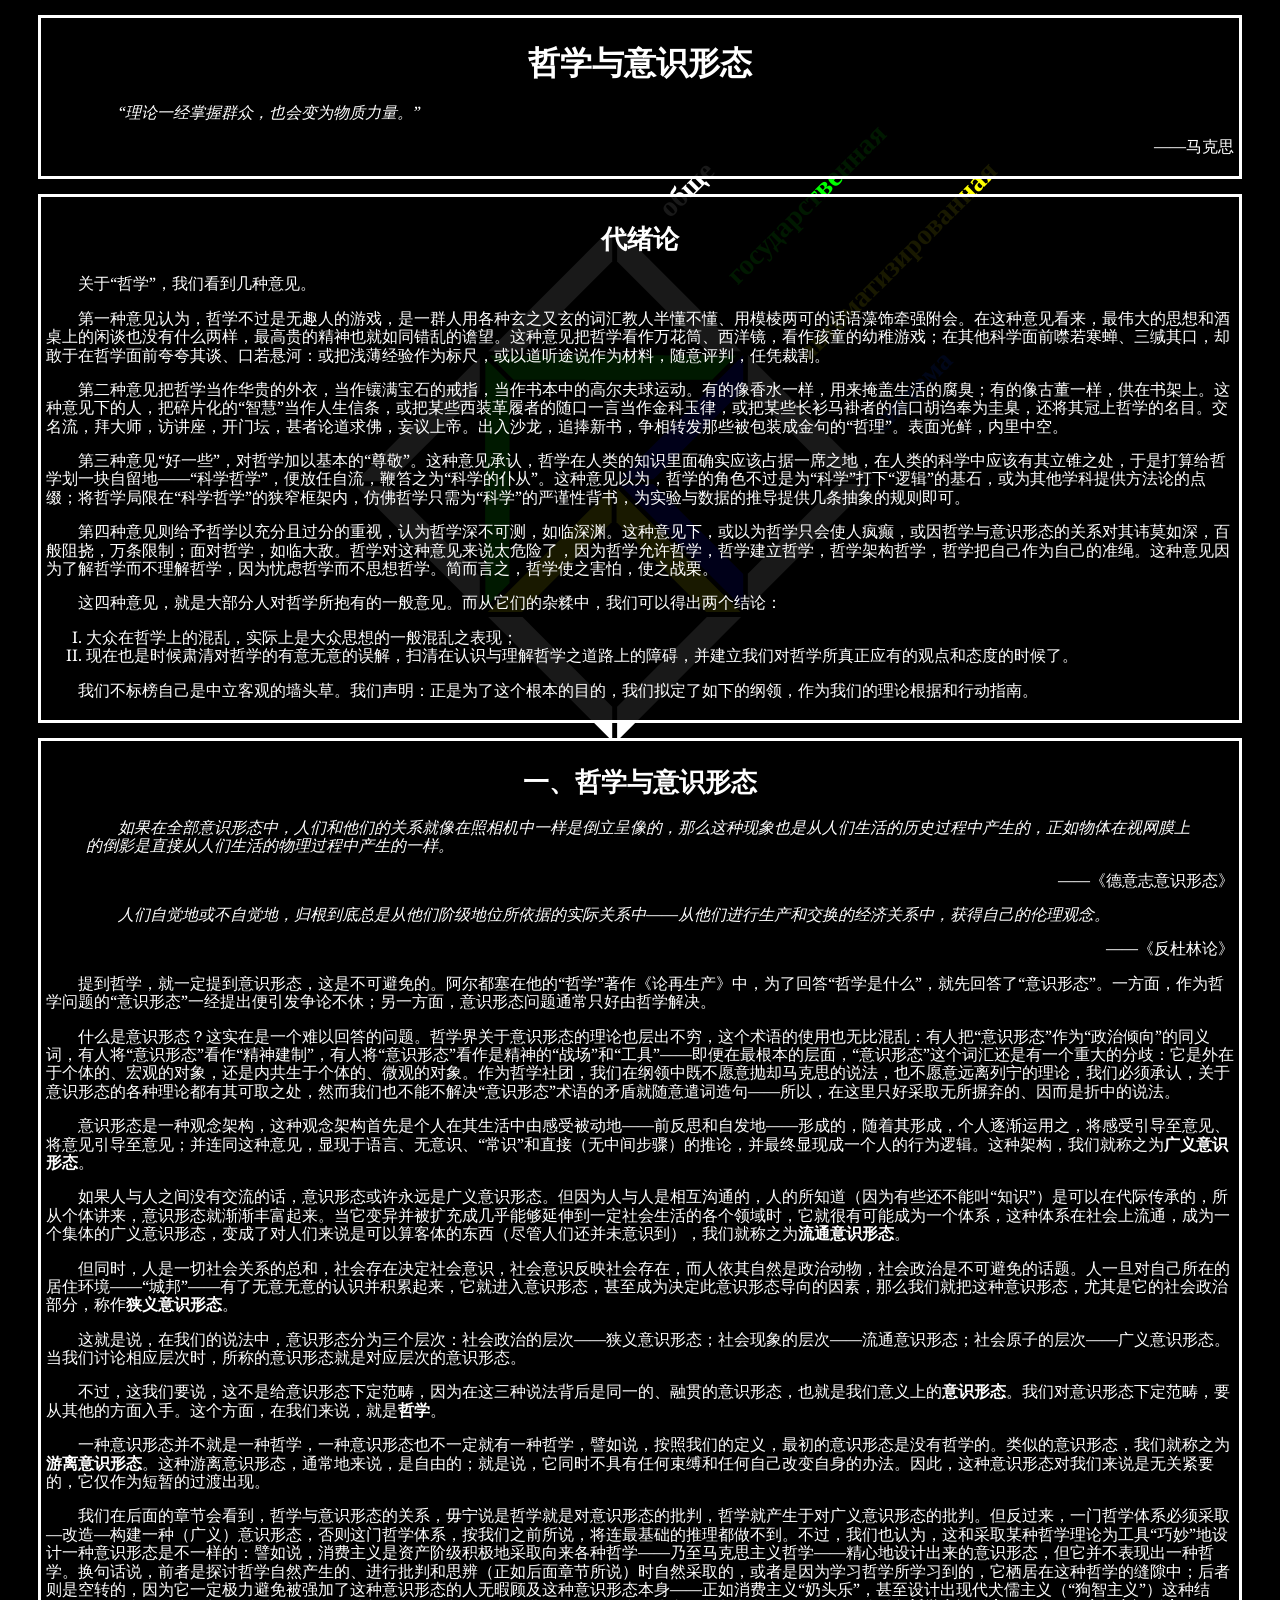
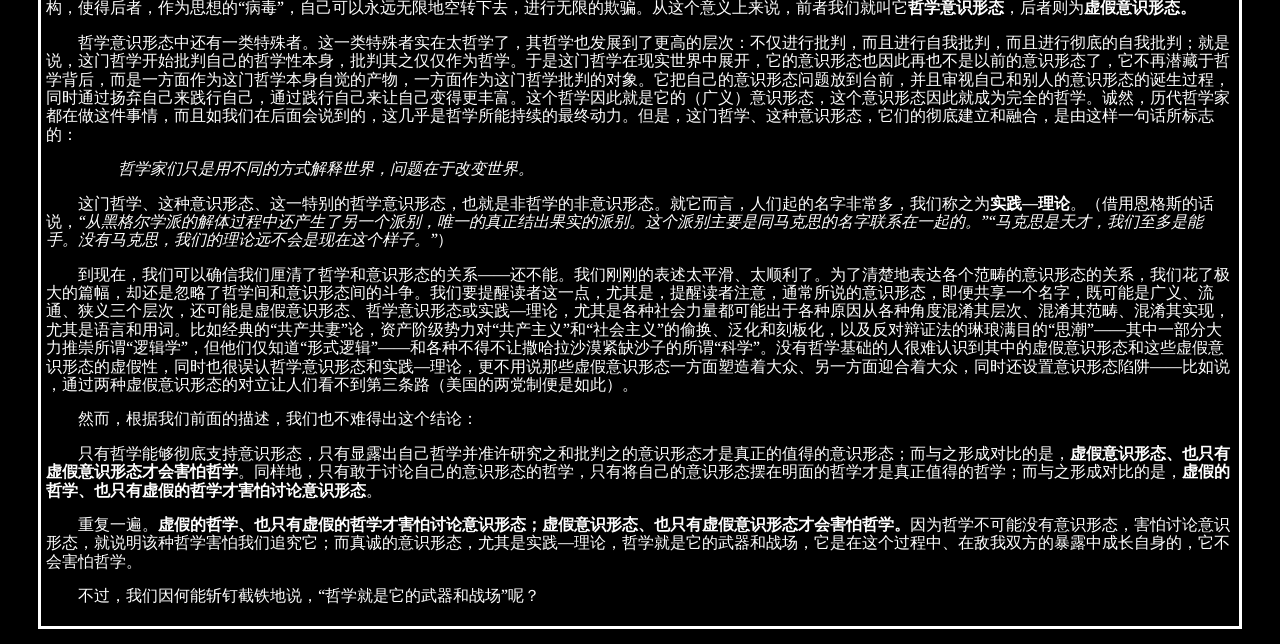
==== Articulus/哲学与意识形态.html @ 368f99d4 "Test for articles" ====
<!DOCTYPE html>
<html lang="zh-cn">

<head>
    <meta charset="UTF-8" />
    <meta name="viewport" content="width=device-width, initial-scale=1.0" />
    <title>Aurelius</title>
    <link rel="stylesheet" href="./../CSS/aurelius.css" />
</head>

<body>
    <div>
        <h1>哲学与意识形态</h1>
        <blockquote>“理论一经掌握群众，也会变为物质力量。”</blockquote>
        <p class="align_R">——马克思</p>
    </div>
    <div>
        <h2>代绪论</h2>
        <p>关于“哲学”，我们看到几种意见。</p>
        <p>第一种意见认为，哲学不过是无趣人的游戏，是一群人用各种玄之又玄的词汇教人半懂不懂、用模棱两可的话语藻饰牵强附会。在这种意见看来，最伟大的思想和酒桌上的闲谈也没有什么两样，最高贵的精神也就如同错乱的谵望。这种意见把哲学看作万花筒、西洋镜，看作孩童的幼稚游戏；在其他科学面前噤若寒蝉、三缄其口，却敢于在哲学面前夸夸其谈、口若悬河：或把浅薄经验作为标尺，或以道听途说作为材料，随意评判，任凭裁割。</p>
        <p>第二种意见把哲学当作华贵的外衣，当作镶满宝石的戒指，当作书本中的高尔夫球运动。有的像香水一样，用来掩盖生活的腐臭；有的像古董一样，供在书架上。这种意见下的人，把碎片化的“智慧”当作人生信条，或把某些西装革履者的随口一言当作金科玉律，或把某些长衫马褂者的信口胡诌奉为圭臬，还将其冠上哲学的名目。交名流，拜大师，访讲座，开门坛，甚者论道求佛，妄议上帝。出入沙龙，追捧新书，争相转发那些被包装成金句的“哲理”。表面光鲜，内里中空。</p>
        <p>第三种意见“好一些”，对哲学加以基本的“尊敬”。这种意见承认，哲学在人类的知识里面确实应该占据一席之地，在人类的科学中应该有其立锥之处，于是打算给哲学划一块自留地——“科学哲学”，便放任自流，鞭笞之为“科学的仆从”。这种意见以为，哲学的角色不过是为“科学”打下“逻辑”的基石，或为其他学科提供方法论的点缀；将哲学局限在“科学哲学”的狭窄框架内，仿佛哲学只需为“科学”的严谨性背书，为实验与数据的推导提供几条抽象的规则即可。</p>
        <p>第四种意见则给予哲学以充分且过分的重视，认为哲学深不可测，如临深渊。这种意见下，或以为哲学只会使人疯癫，或因哲学与意识形态的关系对其讳莫如深，百般阻挠，万条限制；面对哲学，如临大敌。哲学对这种意见来说太危险了，因为哲学允许哲学，哲学建立哲学，哲学架构哲学，哲学把自己作为自己的准绳。这种意见因为了解哲学而不理解哲学，因为忧虑哲学而不思想哲学。简而言之，哲学使之害怕，使之战栗。</p>
        <p>这四种意见，就是大部分人对哲学所抱有的一般意见。而从它们的杂糅中，我们可以得出两个结论：</p>
        <ol type = "I" class = "NIndt_textus">
            <li>大众在哲学上的混乱，实际上是大众思想的一般混乱之表现；</li>
            <li>现在也是时候肃清对哲学的有意无意的误解，扫清在认识与理解哲学之道路上的障碍，并建立我们对哲学所真正应有的观点和态度的时候了。</li>
        </ol>
        <p>我们不标榜自己是中立客观的墙头草。我们声明：正是为了这个根本的目的，我们拟定了如下的纲领，作为我们的理论根据和行动指南。</p>
    </div>
    <div>
        <h2>一、哲学与意识形态</h2>
        <blockquote>如果在全部意识形态中，人们和他们的关系就像在照相机中一样是倒立呈像的，那么这种现象也是从人们生活的历史过程中产生的，正如物体在视网膜上的倒影是直接从人们生活的物理过程中产生的一样。</blockquote>
        <p class="align_R">——《德意志意识形态》</p>
        <blockquote>人们自觉地或不自觉地，归根到底总是从他们阶级地位所依据的实际关系中——从他们进行生产和交换的经济关系中，获得自己的伦理观念。</blockquote>
        <p class ="align_R">——《反杜林论》</p>
        <p>提到哲学，就一定提到意识形态，这是不可避免的。阿尔都塞在他的“哲学”著作《论再生产》中，为了回答“哲学是什么”，就先回答了“意识形态”。一方面，作为哲学问题的“意识形态”一经提出便引发争论不休；另一方面，意识形态问题通常只好由哲学解决。</p>
        <p>什么是意识形态？这实在是一个难以回答的问题。哲学界关于意识形态的理论也层出不穷，这个术语的使用也无比混乱：有人把“意识形态”作为“政治倾向”的同义词，有人将“意识形态”看作“精神建制”，有人将“意识形态”看作是精神的“战场”和“工具”——即便在最根本的层面，“意识形态”这个词汇还是有一个重大的分歧：它是外在于个体的、宏观的对象，还是内共生于个体的、微观的对象。作为哲学社团，我们在纲领中既不愿意抛却马克思的说法，也不愿意远离列宁的理论，我们必须承认，关于意识形态的各种理论都有其可取之处，然而我们也不能不解决“意识形态”术语的矛盾就随意遣词造句——所以，在这里只好采取无所摒弃的、因而是折中的说法。</p>
        <p>意识形态是一种观念架构，这种观念架构首先是个人在其生活中由感受被动地——前反思和自发地——形成的，随着其形成，个人逐渐运用之，将感受引导至意见、将意见引导至意见；并连同这种意见，显现于语言、无意识、“常识”和直接（无中间步骤）的推论，并最终显现成一个人的行为逻辑。这种架构，我们就称之为<b>广义意识形态</b>。</p>
        <p>如果人与人之间没有交流的话，意识形态或许永远是广义意识形态。但因为人与人是相互沟通的，人的所知道（因为有些还不能叫“知识”）是可以在代际传承的，所从个体讲来，意识形态就渐渐丰富起来。当它变异并被扩充成几乎能够延伸到一定社会生活的各个领域时，它就很有可能成为一个体系，这种体系在社会上流通，成为一个集体的广义意识形态，变成了对人们来说是可以算客体的东西（尽管人们还并未意识到），我们就称之为<b>流通意识形态</b>。</p>
        <p>但同时，人是一切社会关系的总和，社会存在决定社会意识，社会意识反映社会存在，而人依其自然是政治动物，社会政治是不可避免的话题。人一旦对自己所在的居住环境——“城邦”——有了无意无意的认识并积累起来，它就进入意识形态，甚至成为决定此意识形态导向的因素，那么我们就把这种意识形态，尤其是它的社会政治部分，称作<b>狭义意识形态</b>。</p>
        <p>这就是说，在我们的说法中，意识形态分为三个层次：社会政治的层次——狭义意识形态；社会现象的层次——流通意识形态；社会原子的层次——广义意识形态。当我们讨论相应层次时，所称的意识形态就是对应层次的意识形态。</p>
        <p>不过，这我们要说，这不是给意识形态下定范畴，因为在这三种说法背后是同一的、融贯的意识形态，也就是我们意义上的<b>意识形态</b>。我们对意识形态下定范畴，要从其他的方面入手。这个方面，在我们来说，就是<b>哲学</b>。</p>
        <p>一种意识形态并不就是一种哲学，一种意识形态也不一定就有一种哲学，譬如说，按照我们的定义，最初的意识形态是没有哲学的。类似的意识形态，我们就称之为<b>游离意识形态</b>。这种游离意识形态，通常地来说，是自由的；就是说，它同时不具有任何束缚和任何自己改变自身的办法。因此，这种意识形态对我们来说是无关紧要的，它仅作为短暂的过渡出现。</p>
        <p>我们在后面的章节会看到，哲学与意识形态的关系，毋宁说是哲学就是对意识形态的批判，哲学就产生于对广义意识形态的批判。但反过来，一门哲学体系必须采取—改造—构建一种（广义）意识形态，否则这门哲学体系，按我们之前所说，将连最基础的推理都做不到。不过，我们也认为，这和采取某种哲学理论为工具“巧妙”地设计一种意识形态是不一样的：譬如说，消费主义是资产阶级积极地采取向来各种哲学——乃至马克思主义哲学——精心地设计出来的意识形态，但它并不表现出一种哲学。换句话说，前者是探讨哲学自然产生的、进行批判和思辨（正如后面章节所说）时自然采取的，或者是因为学习哲学所学习到的，它栖居在这种哲学的缝隙中；后者则是空转的，因为它一定极力避免被强加了这种意识形态的人无暇顾及这种意识形态本身——正如消费主义“奶头乐”，甚至设计出现代犬儒主义（“狗智主义”）这种结构，使得后者，作为思想的“病毒”，自己可以永远无限地空转下去，进行无限的欺骗。从这个意义上来说，前者我们就叫它<b>哲学意识形态</b>，后者则为<b>虚假意识形态。</b></p>
        <p>哲学意识形态中还有一类特殊者。这一类特殊者实在太哲学了，其哲学也发展到了更高的层次：不仅进行批判，而且进行自我批判，而且进行彻底的自我批判；就是说，这门哲学开始批判自己的哲学性本身，批判其之仅仅作为哲学。于是这门哲学在现实世界中展开，它的意识形态也因此再也不是以前的意识形态了，它不再潜藏于哲学背后，而是一方面作为这门哲学本身自觉的产物，一方面作为这门哲学批判的对象。它把自己的意识形态问题放到台前，并且审视自己和别人的意识形态的诞生过程，同时通过扬弃自己来践行自己，通过践行自己来让自己变得更丰富。这个哲学因此就是它的（广义）意识形态，这个意识形态因此就成为完全的哲学。诚然，历代哲学家都在做这件事情，而且如我们在后面会说到的，这几乎是哲学所能持续的最终动力。但是，这门哲学、这种意识形态，它们的彻底建立和融合，是由这样一句话所标志的：</p>
        <blockquote>哲学家们只是用不同的方式解释世界，问题在于改变世界。</blockquote>
        <p>这门哲学、这种意识形态、这一特别的哲学意识形态，也就是非哲学的非意识形态。就它而言，人们起的名字非常多，我们称之为<b>实践—理论</b>。（借用恩格斯的话说，<q>从黑格尔学派的解体过程中还产生了另一个派别，唯一的真正结出果实的派别。这个派别主要是同马克思的名字联系在一起的。</q><q>马克思是天才，我们至多是能手。没有马克思，我们的理论远不会是现在这个样子。</q>）</p>
        <p>到现在，我们可以确信我们厘清了哲学和意识形态的关系——还不能。我们刚刚的表述太平滑、太顺利了。为了清楚地表达各个范畴的意识形态的关系，我们花了极大的篇幅，却还是忽略了哲学间和意识形态间的斗争。我们要提醒读者这一点，尤其是，提醒读者注意，通常所说的意识形态，即便共享一个名字，既可能是广义、流通、狭义三个层次，还可能是虚假意识形态、哲学意识形态或实践—理论，尤其是各种社会力量都可能出于各种原因从各种角度混淆其层次、混淆其范畴、混淆其实现，尤其是语言和用词。比如经典的“共产共妻”论，资产阶级势力对“共产主义”和“社会主义”的偷换、泛化和刻板化，以及反对辩证法的琳琅满目的“思潮”——其中一部分大力推崇所谓“逻辑学”，但他们仅知道“形式逻辑”——和各种不得不让撒哈拉沙漠紧缺沙子的所谓“科学”。没有哲学基础的人很难认识到其中的虚假意识形态和这些虚假意识形态的虚假性，同时也很误认哲学意识形态和实践—理论，更不用说那些虚假意识形态一方面塑造着大众、另一方面迎合着大众，同时还设置意识形态陷阱——比如说 ，通过两种虚假意识形态的对立让人们看不到第三条路（美国的两党制便是如此）。</p>
        <p>然而，根据我们前面的描述，我们也不难得出这个结论：</p>
        <p>只有哲学能够彻底支持意识形态，只有显露出自己哲学并准许研究之和批判之的意识形态才是真正的值得的意识形态；而与之形成对比的是，<b>虚假意识形态、也只有虚假意识形态才会害怕哲学</b>。同样地，只有敢于讨论自己的意识形态的哲学，只有将自己的意识形态摆在明面的哲学才是真正值得的哲学；而与之形成对比的是，<b>虚假的哲学、也只有虚假的哲学才害怕讨论意识形态</b>。</p>
        <p>重复一遍。<b>虚假的哲学、也只有虚假的哲学才害怕讨论意识形态；虚假意识形态、也只有虚假意识形态才会害怕哲学。</b>因为哲学不可能没有意识形态，害怕讨论意识形态，就说明该种哲学害怕我们追究它；而真诚的意识形态，尤其是实践—理论，哲学就是它的武器和战场，它是在这个过程中、在敌我双方的暴露中成长自身的，它不会害怕哲学。</p>
        <p>不过，我们因何能斩钉截铁地说，“哲学就是它的武器和战场”呢？</p>
    </div>
</body>

</html>
---- CSS/aurelius.css ----
@font-face {
    font-family: "Simp_C";
    src: url("./../font/NotoSerifSC.ttf") format("truetype-variations");
    font-style: normal;
}

@font-face {
    font-family: "Simp_C";
    src: url("./../font/ZhuqueFangsong-Regular.ttf");
    font-style: italic;
}

@font-face {
    font-family: "Noto Serif";
    src: url("./../font/NotoSerif.ttf") format("truetype-variations");
    font-style: normal;
}
@font-face {
    font-family: "Noto Serif";
    src: url("./../font/NotoSerif-Italic.ttf") format("truetype-variations");
    font-style: italic;
}
body
{
    background: url("./../image/OGAS.svg") black no-repeat center fixed;
    background-size: contain;
    color:white;
}
/*对齐*/
.align_C {
    text-align: center;
    text-indent: 0em;
}

.align_L {
    text-align: left;
    text-indent: 0em;
}

.align_R {
    text-align: right;
    text-indent: 0em;
}

/*标题*/
h1 {
    text-align: center;
    /*居中*/
    line-height: 1.15;
    /*行高*/
    font-family: "Noto Serif", "Simp_C", serif;
    font-style: normal;
    /*字体族*/
    font-size: 2em;
    font-weight: bold;
    /*粗体*/
}

h2 {
    text-align: center;
    /*居中*/
    line-height: 1.15;
    /*行高*/
    font-family: "Noto Serif", "Simp_C", serif;
    font-style: normal;
    /*字体族*/
    font-size: 1.6em;
    font-weight: bold;
    /*粗体*/
}

h3 {
    text-align: center;
    /*居中*/
    line-height: 1.15;
    /*行高*/
    font-family: "Noto Serif", "Simp_C", serif;
    font-style: normal; 
    /*字体族*/
    font-size: 1.5em;
    font-weight: bold;
    /*粗体*/
}

h4 {
    text-align: center;
    /*居中*/
    line-height: 1.15;
    /*行高*/
    font-family: "Noto Serif", "Simp_C", serif;
    font-style: normal; 
    /*字体族*/
    font-size: 1.25em;
    font-weight: bold;
    /*粗体*/
}

h5 {
    text-align: center;
    /*居中*/
    line-height: 1.15;
    /*行高*/
    font-family: "Noto Serif", "Simp_C", serif;
    font-style: normal;
    /*字体族*/
    font-size: 1.2em;
    font-weight: bold;
    /*粗体*/
}

h6 {
    text-align: center;
    /*居中*/
    line-height: 1.15;
    /*行高*/
    font-family: "Noto Serif", "Simp_C", serif;
    font-style: normal;
    /*字体族*/
    font-size: 1em;
    font-weight: bold;
    /*粗体*/
}

.inlineTitle

/*行内标题*/
    {
    text-align: center;
    line-height: 1.15;
    /*行高*/
    font-family: "Noto Serif", "Simp_C", serif;
    font-style: normal;
    /*字体族*/
    font-size: 1.5em;
    font-weight: bold;
    /*粗体*/
}

p {
    text-align: left;
    text-indent: 2em;
    line-height: 1.15;
    font-family: "Noto Serif", "Simp_C", serif;
    font-style: normal;
    font-size: 1em;
}

.hang {
    text-align: left;
    text-indent: -2em;
    line-height: 1.15;
    font-family: "Noto Serif", "Simp_C", serif;
    font-style: normal;
    font-size: 1em;
}

.textus {
    text-align: left;
    text-indent: 2em;
    line-height: 1.15;
    font-family: "Noto Serif", "Simp_C", serif;
    font-style: normal;
    font-size: 1em;
}

.NIndt_textus {
    text-align: left;
    text-indent: 0;
    line-height: 1.15;
    font-family: "Noto Serif", "Simp_C", serif;
    font-style: normal;
    font-size: 1em;
}

blockquote {
    font-family: "Noto Serif", "Simp_C", italic;
    font-style: italic;
    text-indent: 2em;
    line-height: 1.15;
    font-size: 1em;
}

q {
    font-family: "Noto Serif", "Simp_C", italic;
    font-style: italic;
    line-height: 1.15;
    font-size: 1em;
}

.quote {
    font-family: "Noto Serif", "Simp_C", italic;
    font-style: italic;
    line-height: 1.15;
    font-size: 1em;
}

.blockquote {
    font-family: "Noto Serif", "Simp_C", italic;
    font-style: italic;
    text-indent: 2em;
    line-height: 1.15;
    font-size: 1em;
}

div
{
    background-color: rgba(0, 0, 0, 0.9);
    margin: 15px 30px 15px 30px;
    padding: 5px 5px 5px 5px;
    border: 3px solid white;
}

.block
{
    background-color: rgba(0, 0, 0, 0.9);
    margin: 15px 30px 15px 30px;
    padding: 5px 5px 5px 5px;
    border: 3px solid white;
}
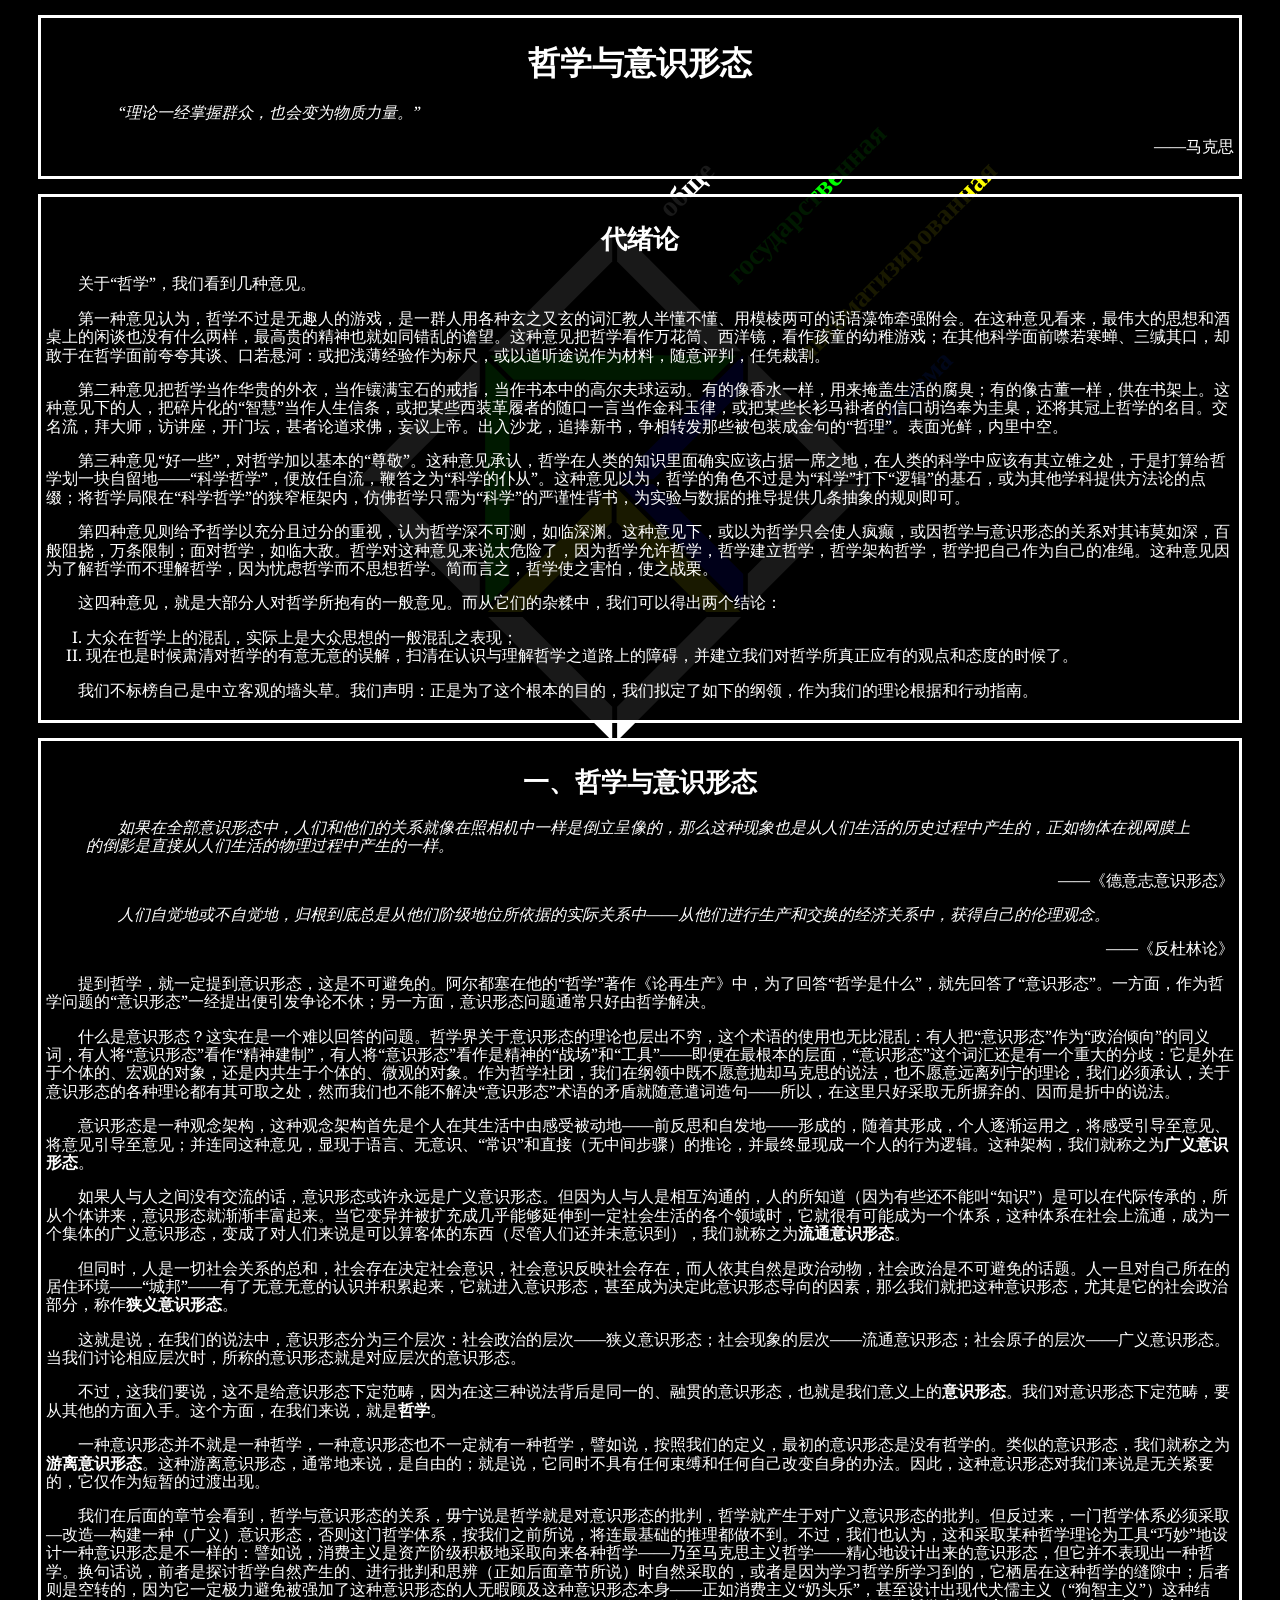
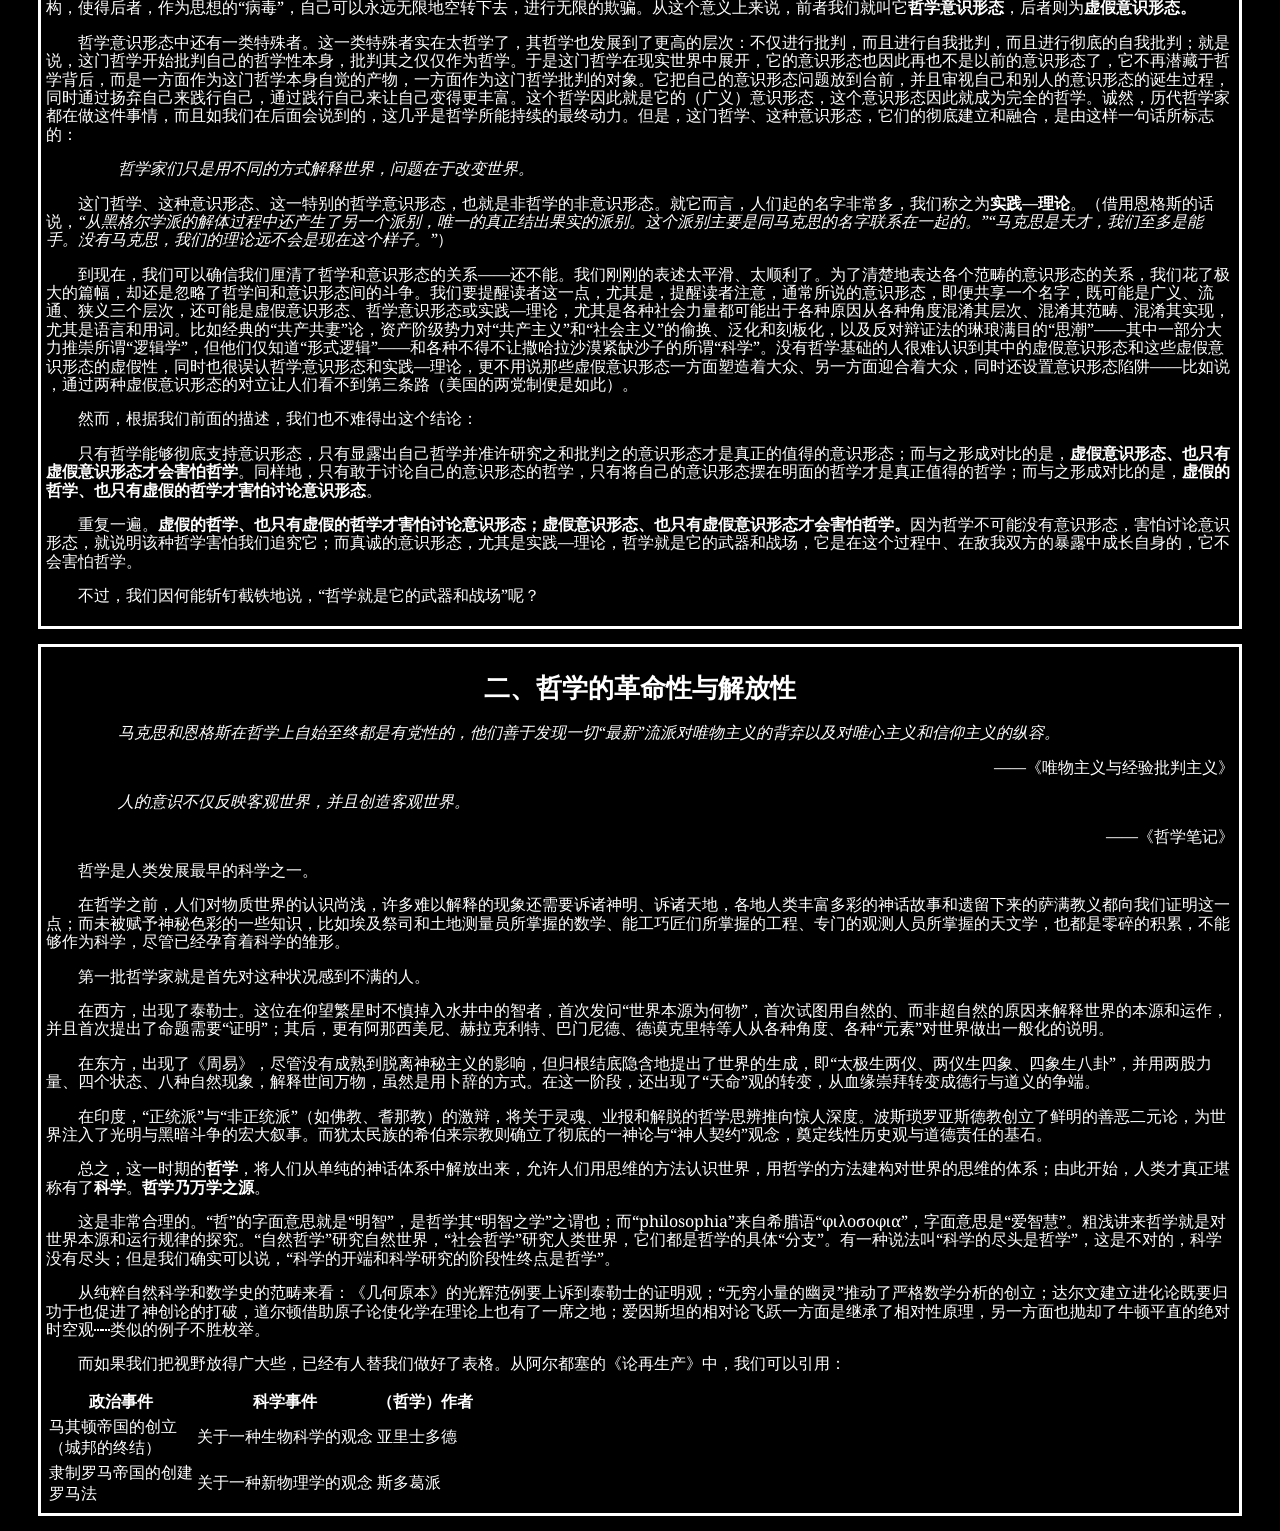
==== commit ef2eccaf: "articulus" ====
--- a/Articulus/哲学与意识形态.html
+++ b/Articulus/哲学与意识形态.html
@@ -52,6 +52,34 @@
         <p>重复一遍。<b>虚假的哲学、也只有虚假的哲学才害怕讨论意识形态；虚假意识形态、也只有虚假意识形态才会害怕哲学。</b>因为哲学不可能没有意识形态，害怕讨论意识形态，就说明该种哲学害怕我们追究它；而真诚的意识形态，尤其是实践—理论，哲学就是它的武器和战场，它是在这个过程中、在敌我双方的暴露中成长自身的，它不会害怕哲学。</p>
         <p>不过，我们因何能斩钉截铁地说，“哲学就是它的武器和战场”呢？</p>
     </div>
+    <div>
+        <h2>二、哲学的革命性与解放性</h2>
+        <blockquote>马克思和恩格斯在哲学上自始至终都是有党性的，他们善于发现一切“最新”流派对唯物主义的背弃以及对唯心主义和信仰主义的纵容。</blockquote>
+        <p class="align_R">——《唯物主义与经验批判主义》</p>
+        <blockquote>人的意识不仅反映客观世界，并且创造客观世界。</blockquote>
+        <p class="align_R">——《哲学笔记》</p>
+        <p>哲学是人类发展最早的科学之一。</p>
+        <p>在哲学之前，人们对物质世界的认识尚浅，许多难以解释的现象还需要诉诸神明、诉诸天地，各地人类丰富多彩的神话故事和遗留下来的萨满教义都向我们证明这一点；而未被赋予神秘色彩的一些知识，比如埃及祭司和土地测量员所掌握的数学、能工巧匠们所掌握的工程、专门的观测人员所掌握的天文学，也都是零碎的积累，不能够作为科学，尽管已经孕育着科学的雏形。</p>
+        <p>第一批哲学家就是首先对这种状况感到不满的人。</p>
+        <p>在西方，出现了泰勒士。这位在仰望繁星时不慎掉入水井中的智者，首次发问“世界本源为何物”，首次试图用自然的、而非超自然的原因来解释世界的本源和运作，并且首次提出了命题需要“证明”；其后，更有阿那西美尼、赫拉克利特、巴门尼德、德谟克里特等人从各种角度、各种“元素”对世界做出一般化的说明。</p>
+        <p>在东方，出现了《周易》，尽管没有成熟到脱离神秘主义的影响，但归根结底隐含地提出了世界的生成，即“太极生两仪、两仪生四象、四象生八卦”，并用两股力量、四个状态、八种自然现象，解释世间万物，虽然是用卜辞的方式。在这一阶段，还出现了“天命”观的转变，从血缘崇拜转变成德行与道义的争端。</p>
+        <p>在印度，“正统派”与“非正统派”（如佛教、耆那教）的激辩，将关于灵魂、业报和解脱的哲学思辨推向惊人深度。波斯琐罗亚斯德教创立了鲜明的善恶二元论，为世界注入了光明与黑暗斗争的宏大叙事。而犹太民族的希伯来宗教则确立了彻底的一神论与“神人契约”观念，奠定线性历史观与道德责任的基石。</p>
+        <p>总之，这一时期的<b>哲学</b>，将人们从单纯的神话体系中解放出来，允许人们用思维的方法认识世界，用哲学的方法建构对世界的思维的体系；由此开始，人类才真正堪称有了<b>科学</b>。<b>哲学乃万学之源</b>。</p>
+        <p>这是非常合理的。“哲”的字面意思就是“明智”，是哲学其“明智之学”之谓也；而“philosophia”来自希腊语“φιλοσοφια”，字面意思是“爱智慧”。粗浅讲来哲学就是对世界本源和运行规律的探究。“自然哲学”研究自然世界，“社会哲学”研究人类世界，它们都是哲学的具体“分支”。有一种说法叫“科学的尽头是哲学”，这是不对的，科学没有尽头；但是我们确实可以说，“科学的开端和科学研究的阶段性终点是哲学”。</p>
+        <p>从纯粹自然科学和数学史的范畴来看：《几何原本》的光辉范例要上诉到泰勒士的证明观；“无穷小量的幽灵”推动了严格数学分析的创立；达尔文建立进化论既要归功于也促进了神创论的打破，道尔顿借助原子论使化学在理论上也有了一席之地；爱因斯坦的相对论飞跃一方面是继承了相对性原理，另一方面也抛却了牛顿平直的绝对时空观⋯⋯类似的例子不胜枚举。</p>
+        <p>而如果我们把视野放得广大些，已经有人替我们做好了表格。从阿尔都塞的《论再生产》中，我们可以引用：</p>
+        <table>
+            <tr>
+                <th>政治事件</th><th>科学事件</th><th>（哲学）作者</th>
+            </tr>
+            <tr>
+                <td>马其顿帝国的创立<br/>（城邦的终结）</td><td>关于一种生物科学的观念</td><td>亚里士多德</td>
+            </tr>
+            <tr>
+                <td>隶制罗马帝国的创建<br/>罗马法</td><td>关于一种新物理学的观念</td><td>斯多葛派</td>
+            </tr>
+        </table>
+    </div>
 </body>
 
 </html>
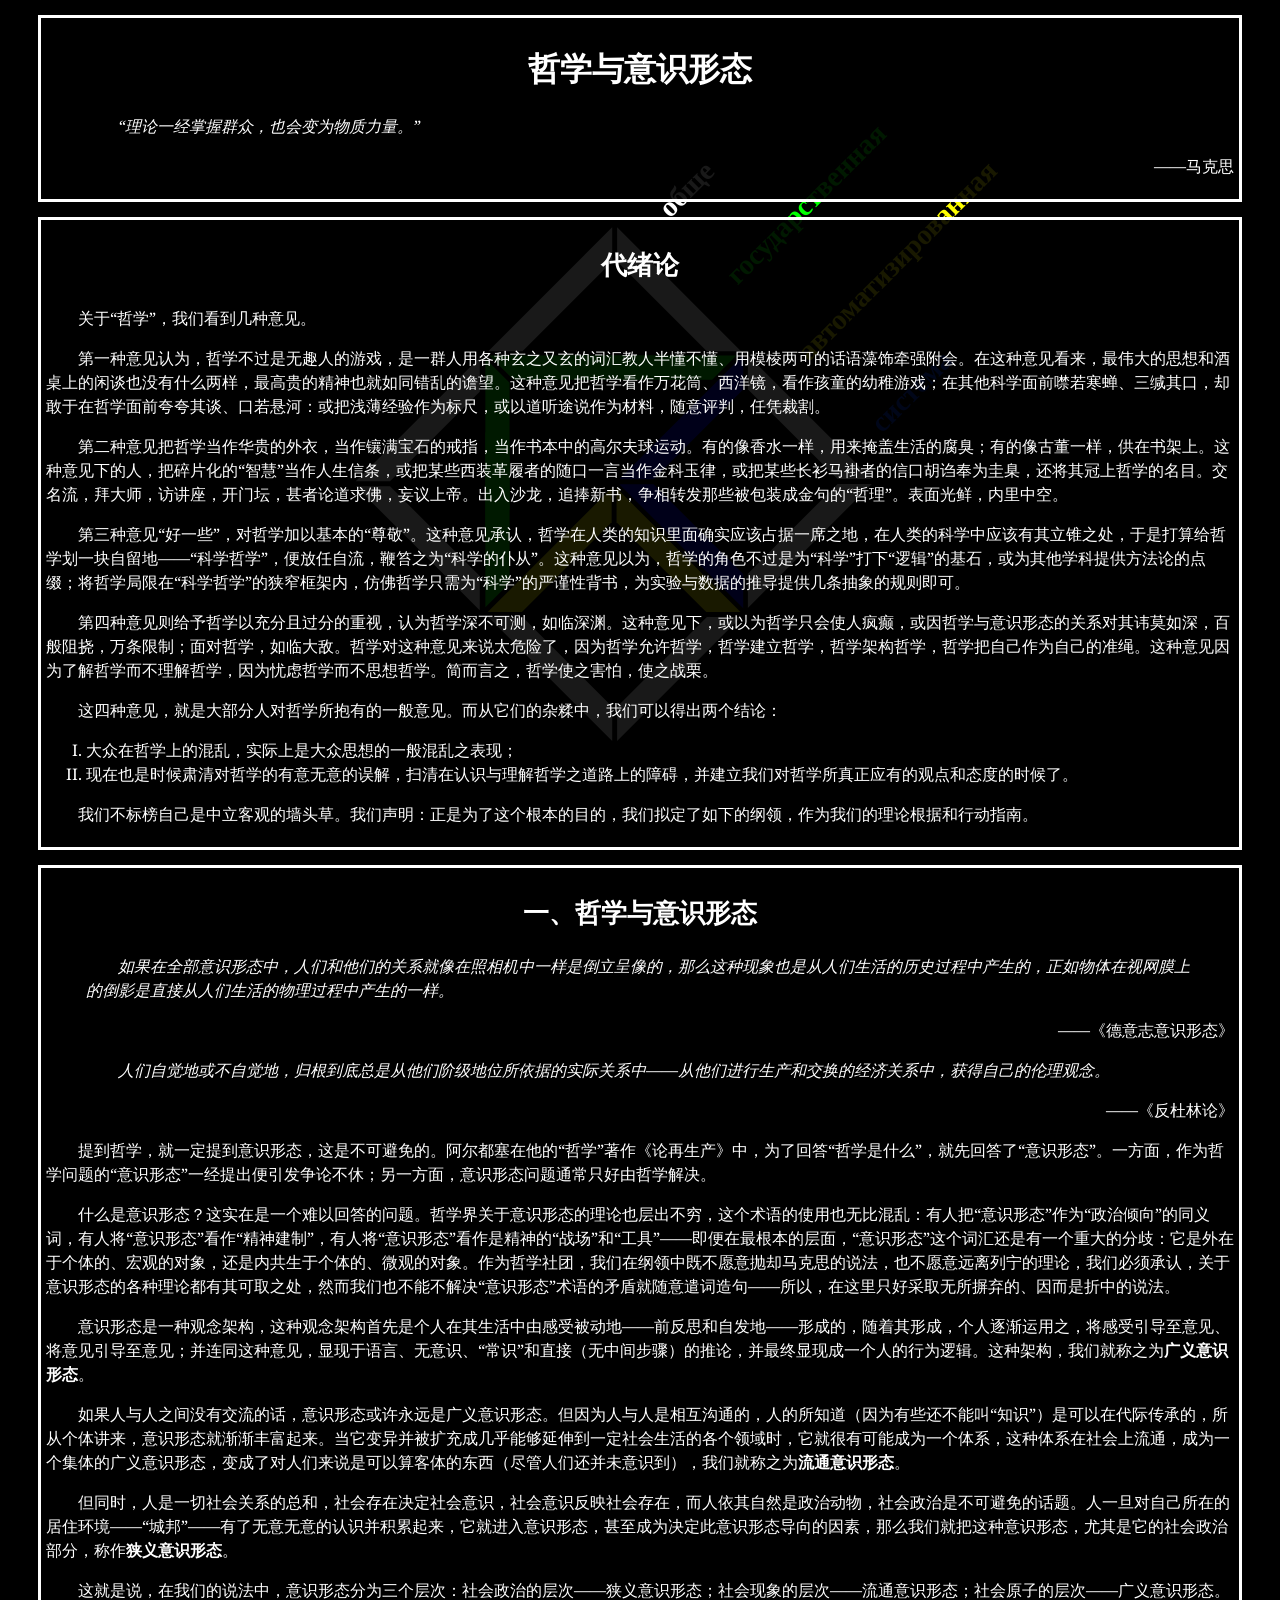
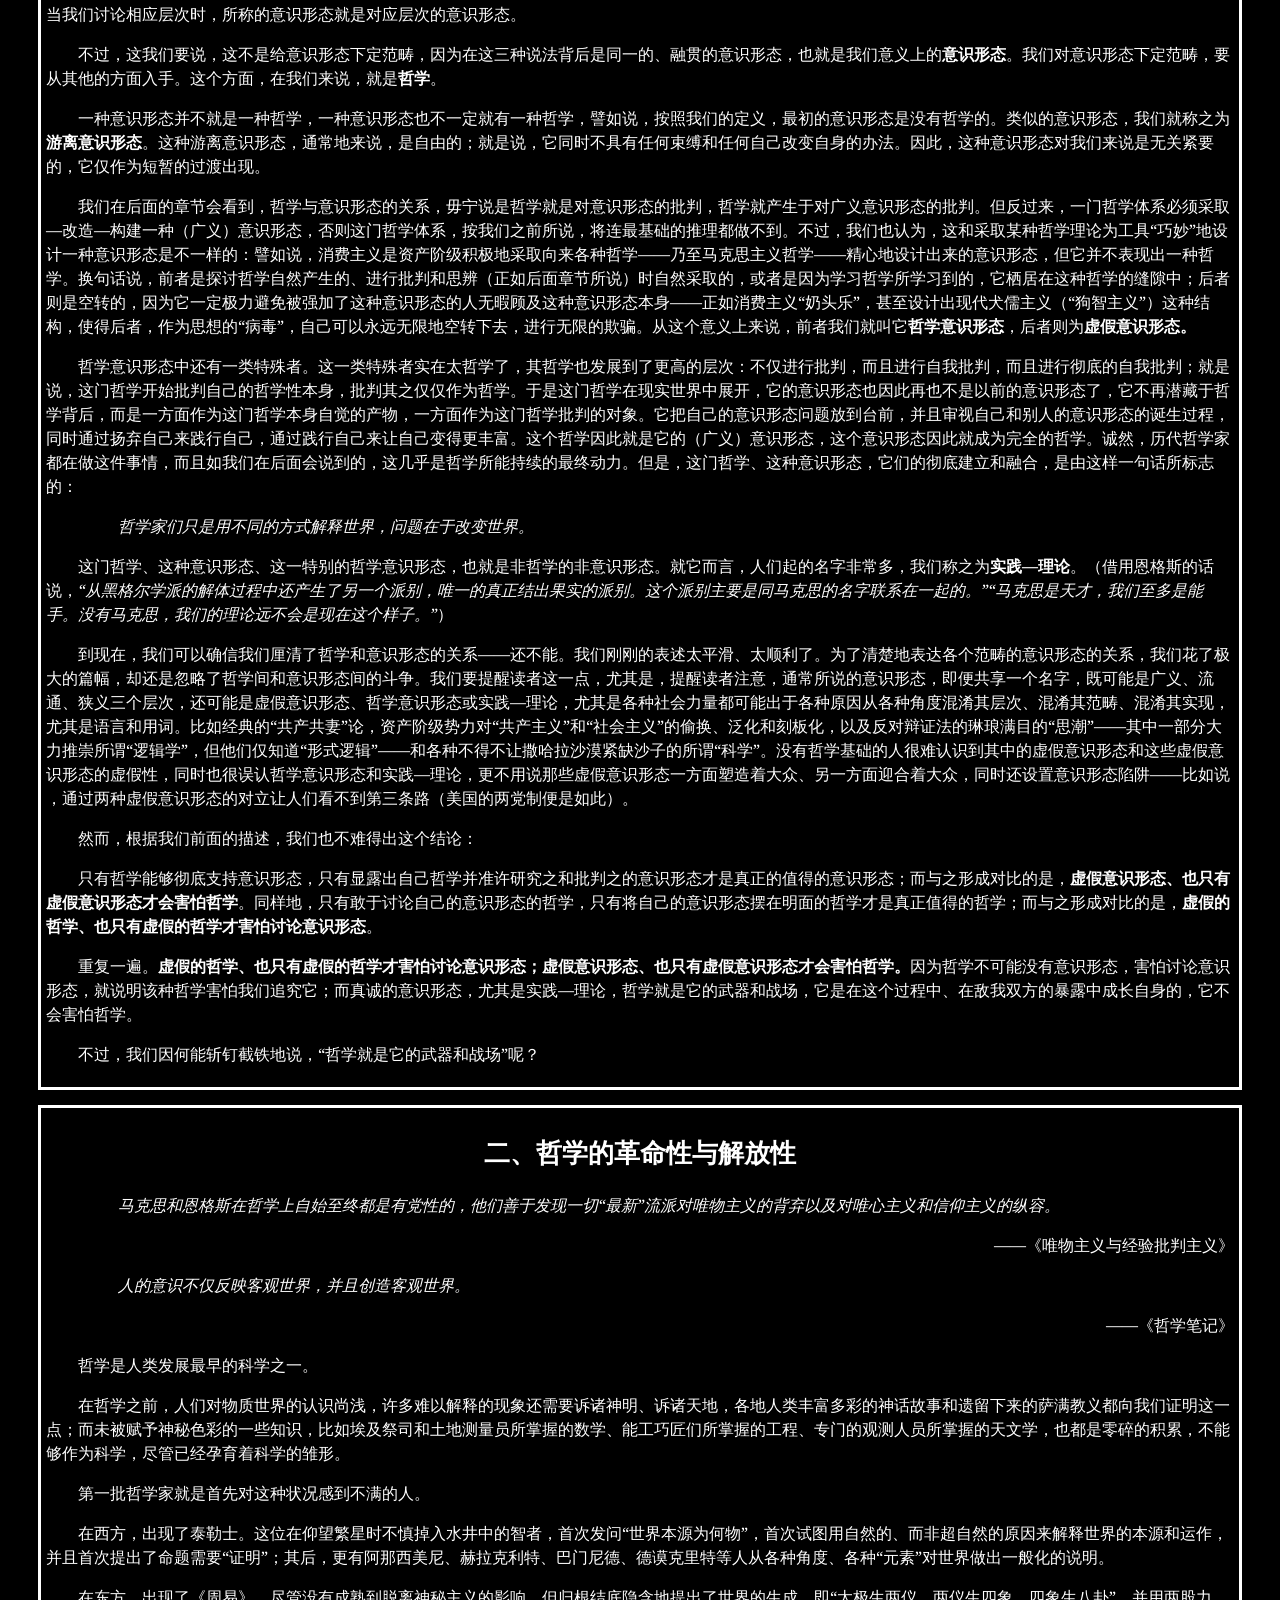
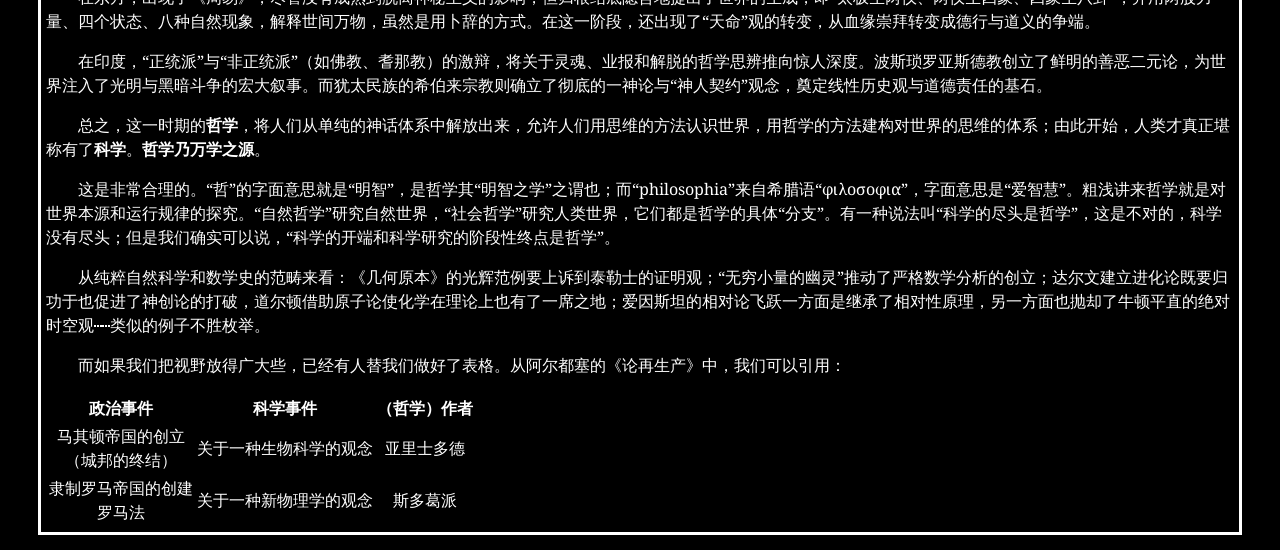
==== commit 50f8bb4a: "General update. The style of table defined." ====
--- a/Articulus/哲学与意识形态.html
+++ b/Articulus/哲学与意识形态.html
@@ -68,7 +68,7 @@
         <p>这是非常合理的。“哲”的字面意思就是“明智”，是哲学其“明智之学”之谓也；而“philosophia”来自希腊语“φιλοσοφια”，字面意思是“爱智慧”。粗浅讲来哲学就是对世界本源和运行规律的探究。“自然哲学”研究自然世界，“社会哲学”研究人类世界，它们都是哲学的具体“分支”。有一种说法叫“科学的尽头是哲学”，这是不对的，科学没有尽头；但是我们确实可以说，“科学的开端和科学研究的阶段性终点是哲学”。</p>
         <p>从纯粹自然科学和数学史的范畴来看：《几何原本》的光辉范例要上诉到泰勒士的证明观；“无穷小量的幽灵”推动了严格数学分析的创立；达尔文建立进化论既要归功于也促进了神创论的打破，道尔顿借助原子论使化学在理论上也有了一席之地；爱因斯坦的相对论飞跃一方面是继承了相对性原理，另一方面也抛却了牛顿平直的绝对时空观⋯⋯类似的例子不胜枚举。</p>
         <p>而如果我们把视野放得广大些，已经有人替我们做好了表格。从阿尔都塞的《论再生产》中，我们可以引用：</p>
-        <table>
+        <table class = "center">
             <tr>
                 <th>政治事件</th><th>科学事件</th><th>（哲学）作者</th>
             </tr>
--- a/CSS/aurelius.css
+++ b/CSS/aurelius.css
@@ -46,7 +46,7 @@
 h1 {
     text-align: center;
     /*居中*/
-    line-height: 1.15;
+    line-height: 1.5;
     /*行高*/
     font-family: "Noto Serif", "Simp_C", serif;
     font-style: normal;
@@ -59,7 +59,7 @@
 h2 {
     text-align: center;
     /*居中*/
-    line-height: 1.15;
+    line-height: 1.5;
     /*行高*/
     font-family: "Noto Serif", "Simp_C", serif;
     font-style: normal;
@@ -72,7 +72,7 @@
 h3 {
     text-align: center;
     /*居中*/
-    line-height: 1.15;
+    line-height: 1.5;
     /*行高*/
     font-family: "Noto Serif", "Simp_C", serif;
     font-style: normal; 
@@ -85,7 +85,7 @@
 h4 {
     text-align: center;
     /*居中*/
-    line-height: 1.15;
+    line-height: 1.5;
     /*行高*/
     font-family: "Noto Serif", "Simp_C", serif;
     font-style: normal; 
@@ -98,7 +98,7 @@
 h5 {
     text-align: center;
     /*居中*/
-    line-height: 1.15;
+    line-height: 1.5;
     /*行高*/
     font-family: "Noto Serif", "Simp_C", serif;
     font-style: normal;
@@ -111,7 +111,7 @@
 h6 {
     text-align: center;
     /*居中*/
-    line-height: 1.15;
+    line-height: 1.5;
     /*行高*/
     font-family: "Noto Serif", "Simp_C", serif;
     font-style: normal;
@@ -126,7 +126,7 @@
 /*行内标题*/
     {
     text-align: center;
-    line-height: 1.15;
+    line-height: 1.5;
     /*行高*/
     font-family: "Noto Serif", "Simp_C", serif;
     font-style: normal;
@@ -139,7 +139,7 @@
 p {
     text-align: left;
     text-indent: 2em;
-    line-height: 1.15;
+    line-height: 1.5;
     font-family: "Noto Serif", "Simp_C", serif;
     font-style: normal;
     font-size: 1em;
@@ -148,7 +148,7 @@
 .hang {
     text-align: left;
     text-indent: -2em;
-    line-height: 1.15;
+    line-height: 1.5;
     font-family: "Noto Serif", "Simp_C", serif;
     font-style: normal;
     font-size: 1em;
@@ -157,7 +157,7 @@
 .textus {
     text-align: left;
     text-indent: 2em;
-    line-height: 1.15;
+    line-height: 1.5;
     font-family: "Noto Serif", "Simp_C", serif;
     font-style: normal;
     font-size: 1em;
@@ -166,7 +166,7 @@
 .NIndt_textus {
     text-align: left;
     text-indent: 0;
-    line-height: 1.15;
+    line-height: 1.5;
     font-family: "Noto Serif", "Simp_C", serif;
     font-style: normal;
     font-size: 1em;
@@ -176,21 +176,21 @@
     font-family: "Noto Serif", "Simp_C", italic;
     font-style: italic;
     text-indent: 2em;
-    line-height: 1.15;
+    line-height: 1.5;
     font-size: 1em;
 }
 
 q {
     font-family: "Noto Serif", "Simp_C", italic;
     font-style: italic;
-    line-height: 1.15;
+    line-height: 1.5;
     font-size: 1em;
 }
 
 .quote {
     font-family: "Noto Serif", "Simp_C", italic;
     font-style: italic;
-    line-height: 1.15;
+    line-height: 1.5;
     font-size: 1em;
 }
 
@@ -198,7 +198,7 @@
     font-family: "Noto Serif", "Simp_C", italic;
     font-style: italic;
     text-indent: 2em;
-    line-height: 1.15;
+    line-height: 1.5;
     font-size: 1em;
 }
 
@@ -217,3 +217,28 @@
     padding: 5px 5px 5px 5px;
     border: 3px solid white;
 }
+
+table.left
+{
+    font-family: "Noto Serif", "Simp_C", normal;
+    font-style: normal;
+    line-height: 1.5;
+    font-size: 1em;
+    text-align: left;
+}
+table.center
+{
+    font-family: "Noto Serif", "Simp_C", normal;
+    font-style: normal;
+    line-height: 1.5;
+    font-size: 1em;
+    text-align: center;
+}
+table.right
+{
+    font-family: "Noto Serif", "Simp_C", normal;
+    font-style: normal;
+    line-height: 1.5;
+    font-size: 1em;
+    text-align: right;
+}
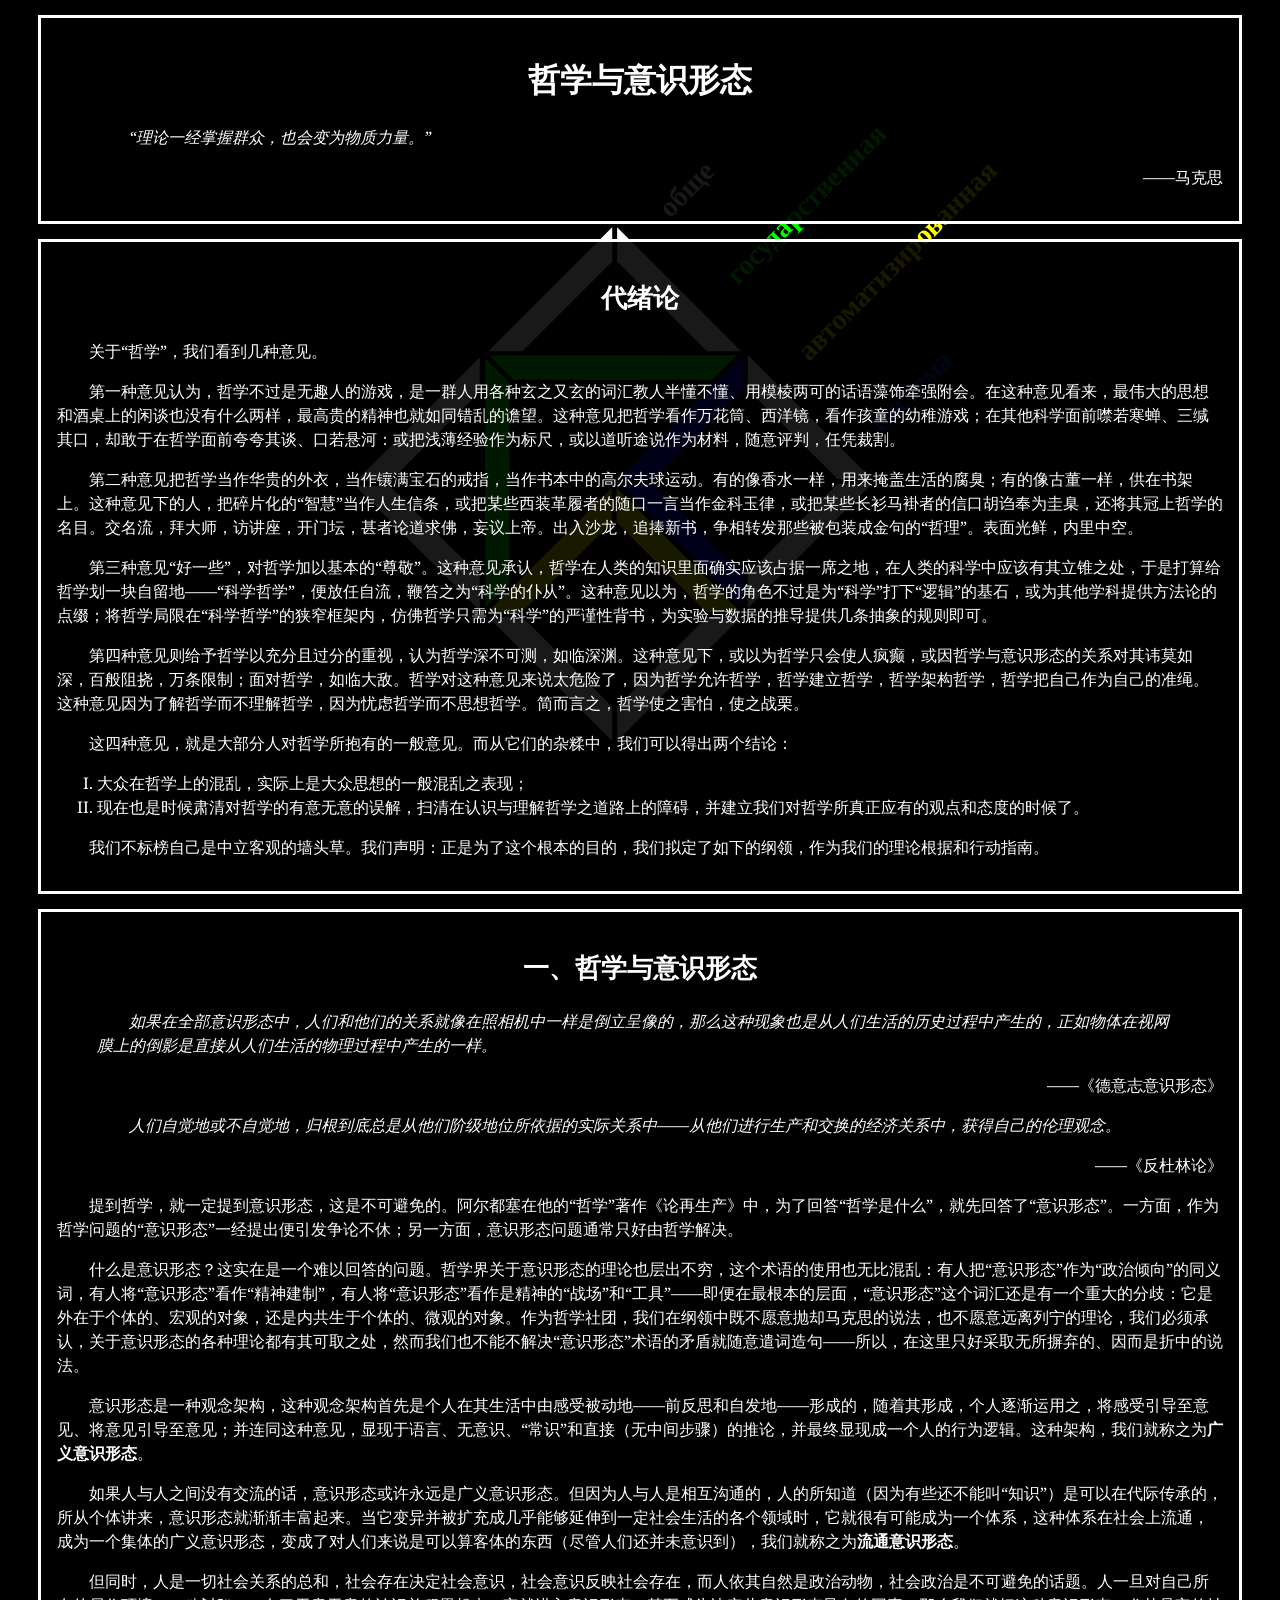
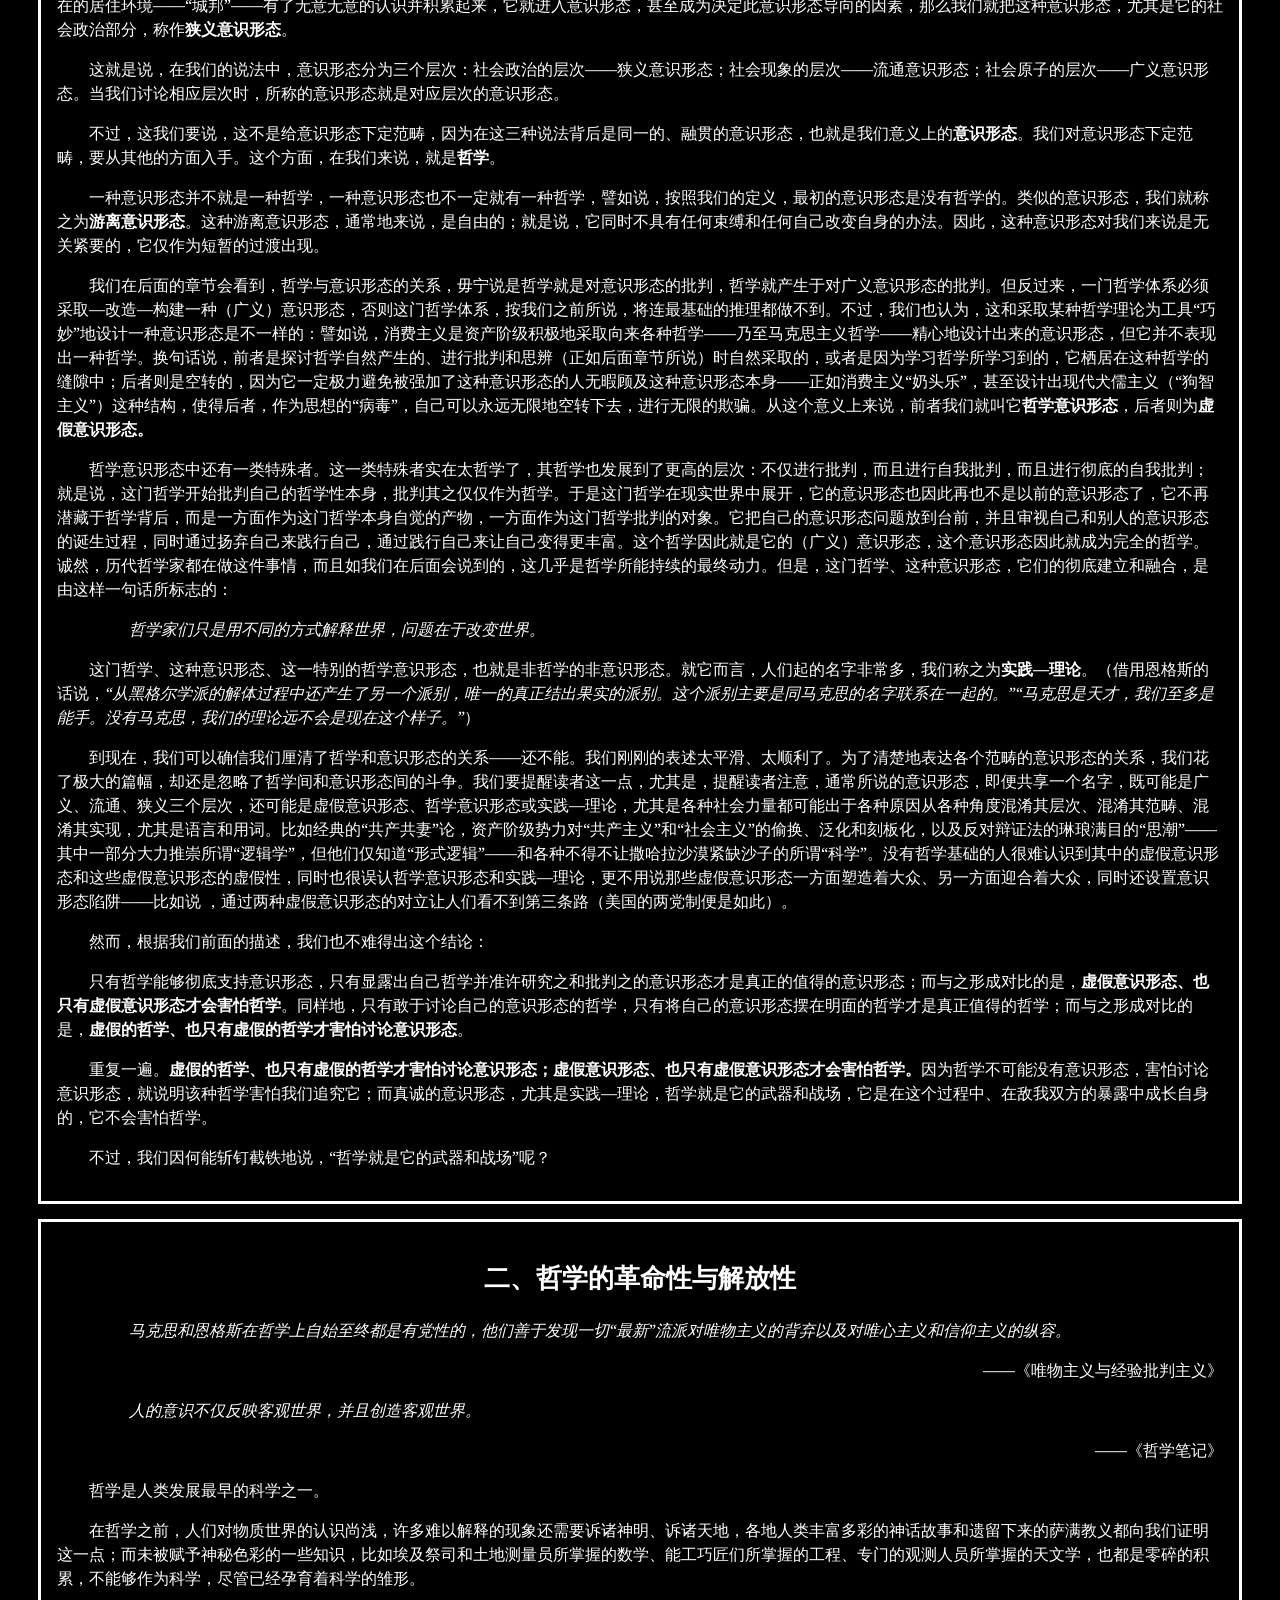
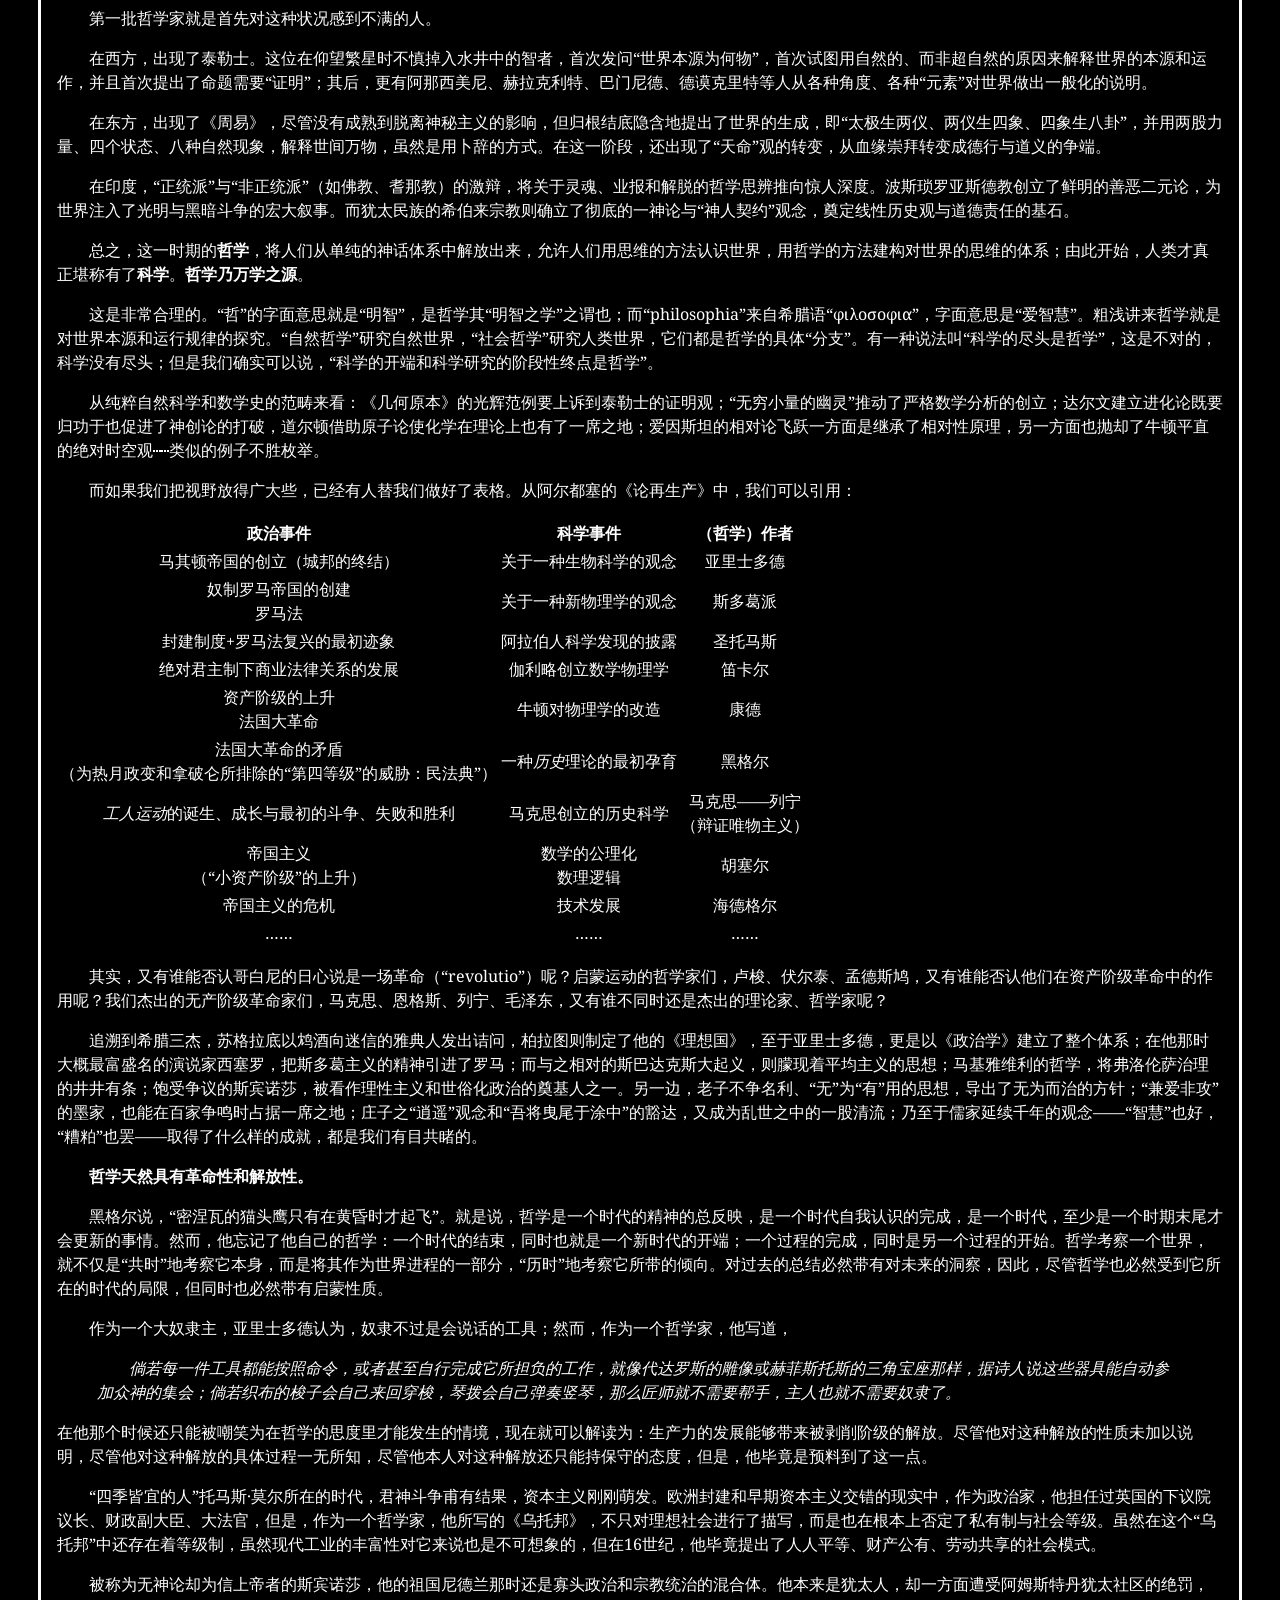
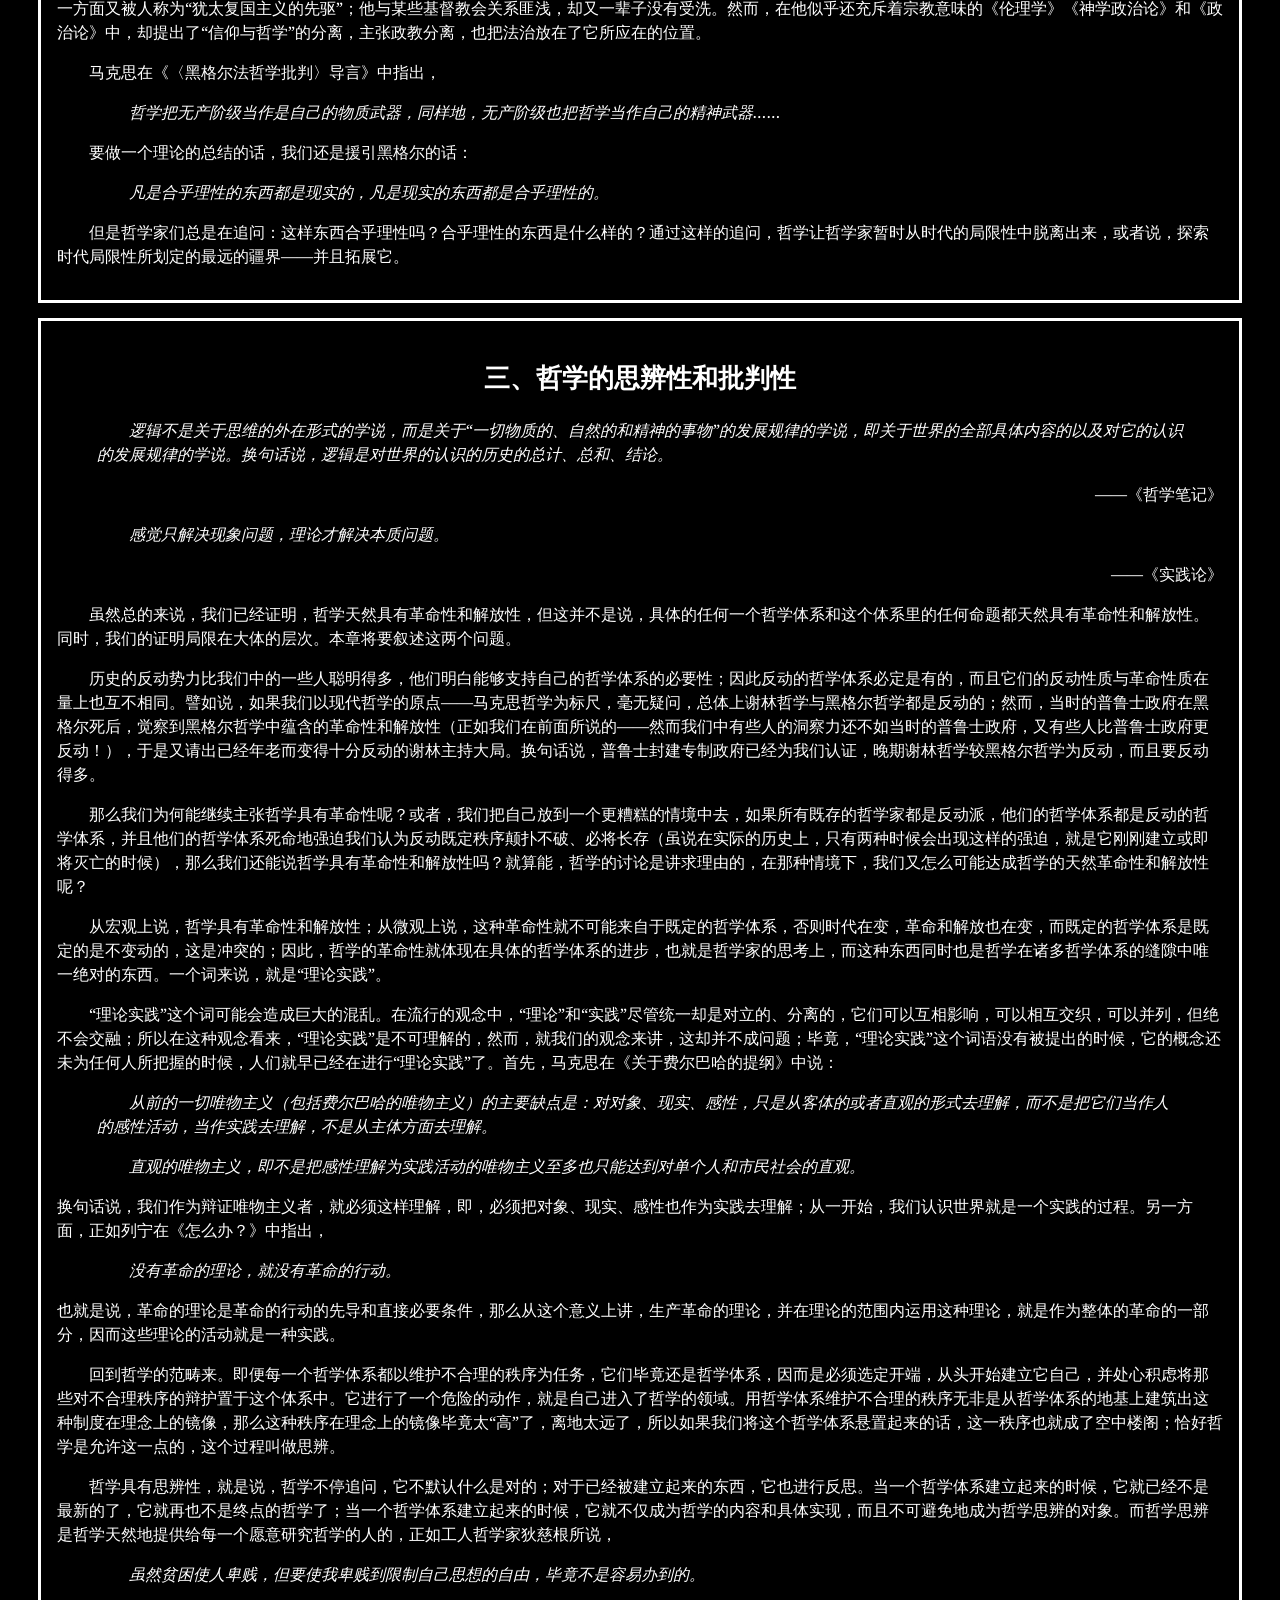
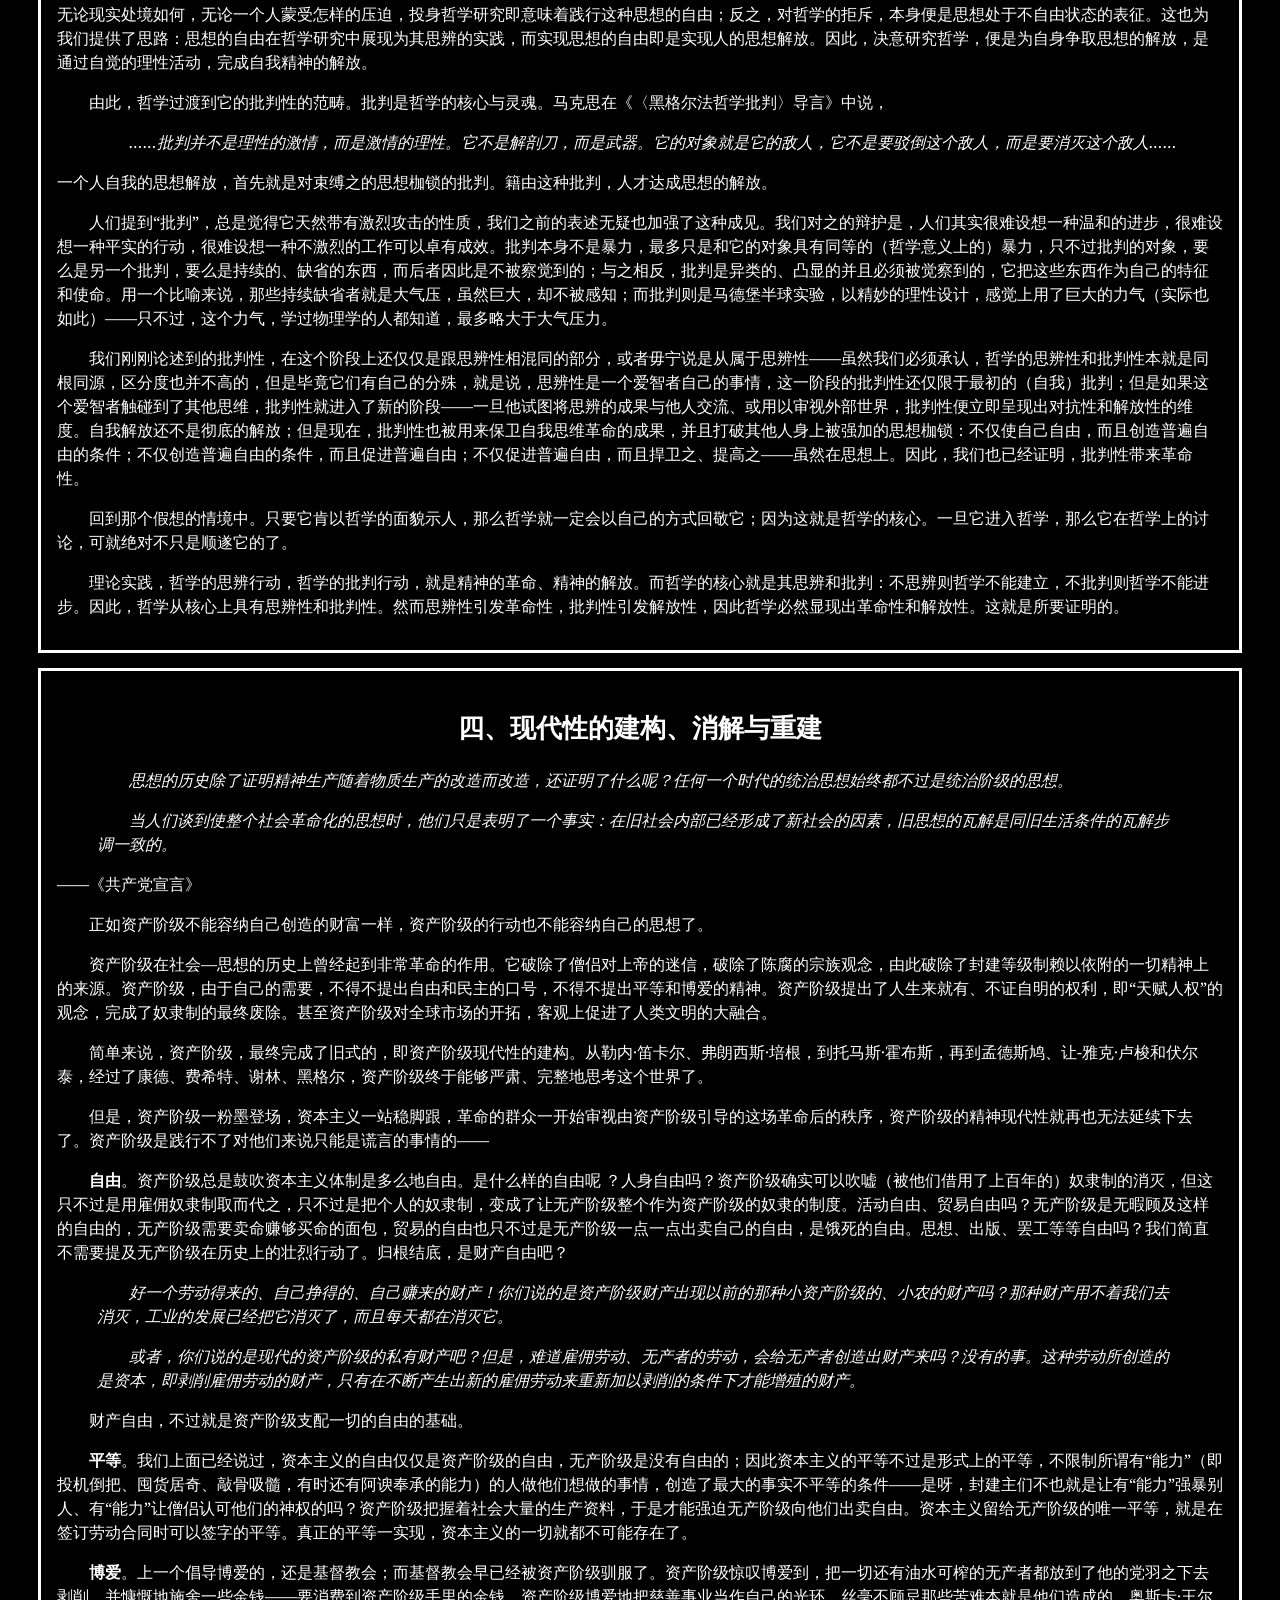
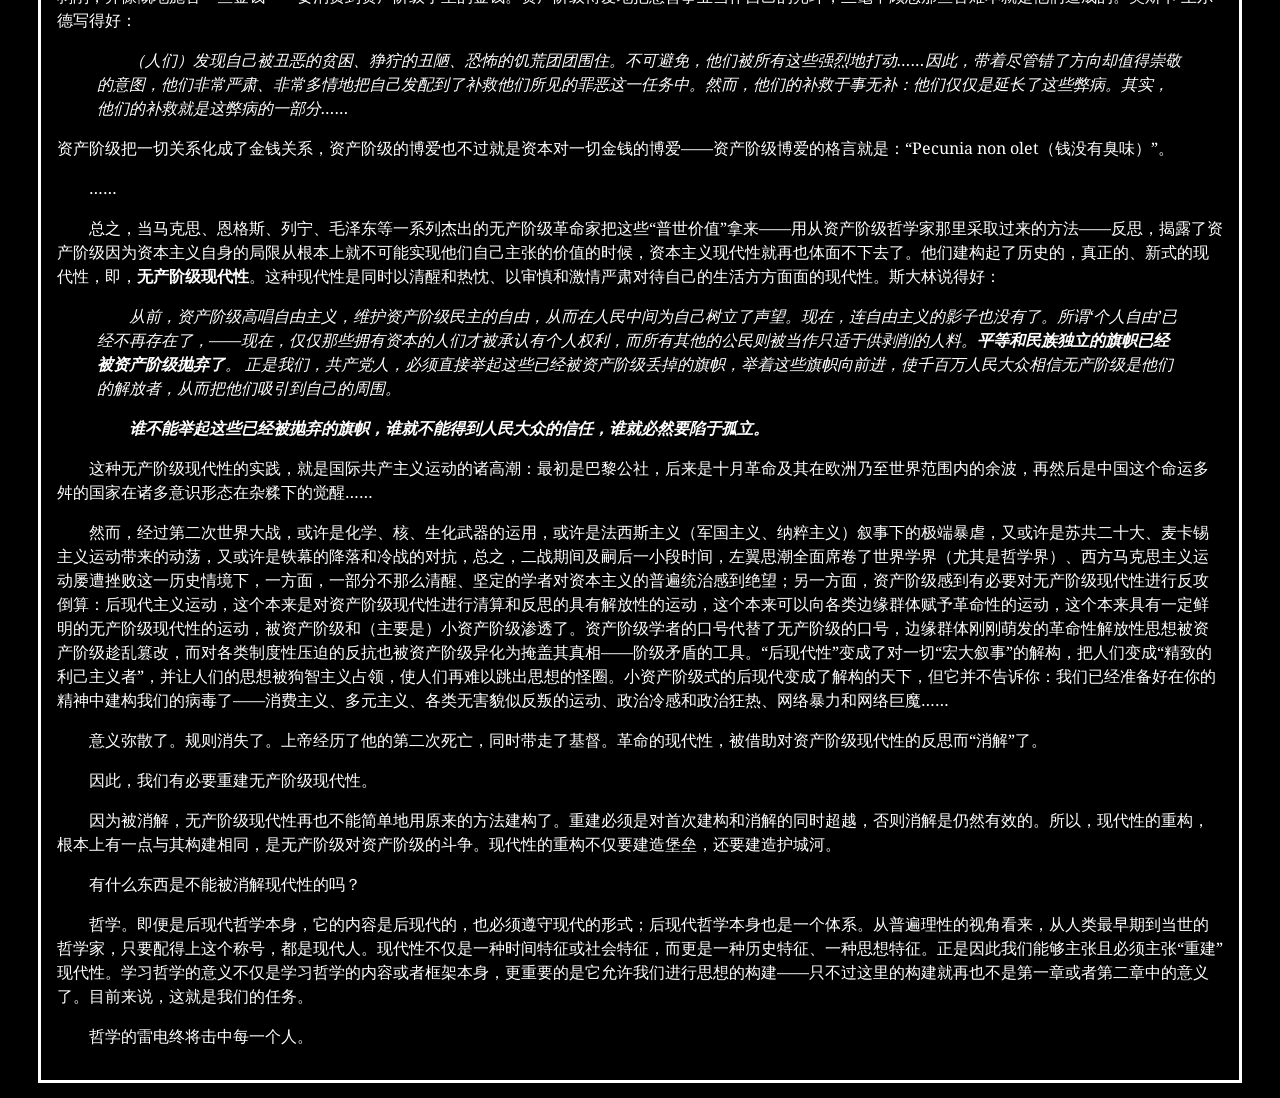
==== commit 81f9de2d: "The full text of "Φilosophia i Ideologia" uploaded." ====
--- a/Articulus/哲学与意识形态.html
+++ b/Articulus/哲学与意识形态.html
@@ -73,12 +73,106 @@
                 <th>政治事件</th><th>科学事件</th><th>（哲学）作者</th>
             </tr>
             <tr>
-                <td>马其顿帝国的创立<br/>（城邦的终结）</td><td>关于一种生物科学的观念</td><td>亚里士多德</td>
+                <td>马其顿帝国的创立（城邦的终结）</td><td>关于一种生物科学的观念</td><td>亚里士多德</td>
             </tr>
             <tr>
-                <td>隶制罗马帝国的创建<br/>罗马法</td><td>关于一种新物理学的观念</td><td>斯多葛派</td>
+                <td>奴制罗马帝国的创建<br/>罗马法</td><td>关于一种新物理学的观念</td><td>斯多葛派</td>
             </tr>
+            <tr>
+                <td>封建制度+罗马法复兴的最初迹象</td><td>阿拉伯人科学发现的披露</td><td>圣托马斯</td>
+            </tr>
+            <tr>
+                <td>绝对君主制下商业法律关系的发展</td><td>伽利略创立数学物理学</td><td>笛卡尔</td>
+            </tr>
+            <tr>
+                <td>资产阶级的上升<br/>法国大革命</td><td>牛顿对物理学的改造</td><td>康德</td>
+            </tr>
+            <tr>
+                <td>法国大革命的矛盾<br/>（为热月政变和拿破仑所排除的“第四等级”的威胁：民法典”）</td><td>一种<i>历史</i>理论的最初孕育</td><td>黑格尔</td>
+            </tr>
+            <tr>
+                <td><i>工人运动</i>的诞生、成长与最初的斗争、失败和胜利</td><td>马克思创立的历史科学</td><td>马克思——列宁<br/>（辩证唯物主义）</td>
+            </tr>
+            <tr>
+                <td>帝国主义<br/>（“小资产阶级”的上升）</td><td>数学的公理化<br/>数理逻辑</td><td>胡塞尔</td>
+            </tr>
+            <tr>
+                <td>帝国主义的危机</td><td>技术发展</td><td>海德格尔</td>
+            </tr>
+            <tr><td>……</td><td>……</td><td>……</td></tr>
         </table>
+        <p>其实，又有谁能否认哥白尼的日心说是一场革命（“revolutio”）呢？启蒙运动的哲学家们，卢梭、伏尔泰、孟德斯鸠，又有谁能否认他们在资产阶级革命中的作用呢？我们杰出的无产阶级革命家们，马克思、恩格斯、列宁、毛泽东，又有谁不同时还是杰出的理论家、哲学家呢？</p>
+        <p>追溯到希腊三杰，苏格拉底以鸩酒向迷信的雅典人发出诘问，柏拉图则制定了他的《理想国》，至于亚里士多德，更是以《政治学》建立了整个体系；在他那时大概最富盛名的演说家西塞罗，把斯多葛主义的精神引进了罗马；而与之相对的斯巴达克斯大起义，则朦现着平均主义的思想；马基雅维利的哲学，将弗洛伦萨治理的井井有条；饱受争议的斯宾诺莎，被看作理性主义和世俗化政治的奠基人之一。另一边，老子不争名利、“无”为“有”用的思想，导出了无为而治的方针；“兼爱非攻”的墨家，也能在百家争鸣时占据一席之地；庄子之“逍遥”观念和“吾将曳尾于涂中”的豁达，又成为乱世之中的一股清流；乃至于儒家延续千年的观念——“智慧”也好，“糟粕”也罢——取得了什么样的成就，都是我们有目共睹的。</p></p>
+        <p><b>哲学天然具有革命性和解放性。</b></p>
+        <p>黑格尔说，“密涅瓦的猫头鹰只有在黄昏时才起飞”。就是说，哲学是一个时代的精神的总反映，是一个时代自我认识的完成，是一个时代，至少是一个时期末尾才会更新的事情。然而，他忘记了他自己的哲学：一个时代的结束，同时也就是一个新时代的开端；一个过程的完成，同时是另一个过程的开始。哲学考察一个世界，就不仅是“共时”地考察它本身，而是将其作为世界进程的一部分，“历时”地考察它所带的倾向。对过去的总结必然带有对未来的洞察，因此，尽管哲学也必然受到它所在的时代的局限，但同时也必然带有启蒙性质。</p>
+        <p>作为一个大奴隶主，亚里士多德认为，奴隶不过是会说话的工具；然而，作为一个哲学家，他写道，</p>
+        <blockquote>倘若每一件工具都能按照命令，或者甚至自行完成它所担负的工作，就像代达罗斯的雕像或赫菲斯托斯的三角宝座那样，据诗人说这些器具能自动参加众神的集会；倘若织布的梭子会自己来回穿梭，琴拨会自己弹奏竖琴，那么匠师就不需要帮手，主人也就不需要奴隶了。</blockquote>
+        <p class = "NIndt_textus">在他那个时候还只能被嘲笑为在哲学的思度里才能发生的情境，现在就可以解读为：生产力的发展能够带来被剥削阶级的解放。尽管他对这种解放的性质未加以说明，尽管他对这种解放的具体过程一无所知，尽管他本人对这种解放还只能持保守的态度，但是，他毕竟是预料到了这一点。</p>
+        <p>“四季皆宜的人”托马斯·莫尔所在的时代，君神斗争甫有结果，资本主义刚刚萌发。欧洲封建和早期资本主义交错的现实中，作为政治家，他担任过英国的下议院议长、财政副大臣、大法官，但是，作为一个哲学家，他所写的《乌托邦》，不只对理想社会进行了描写，而是也在根本上否定了私有制与社会等级。虽然在这个“乌托邦”中还存在着等级制，虽然现代工业的丰富性对它来说也是不可想象的，但在16世纪，他毕竟提出了人人平等、财产公有、劳动共享的社会模式。</p>
+        <p>被称为无神论却为信上帝者的斯宾诺莎，他的祖国尼德兰那时还是寡头政治和宗教统治的混合体。他本来是犹太人，却一方面遭受阿姆斯特丹犹太社区的绝罚，一方面又被人称为“犹太复国主义的先驱”；他与某些基督教会关系匪浅，却又一辈子没有受洗。然而，在他似乎还充斥着宗教意味的《伦理学》《神学政治论》和《政治论》中，却提出了“信仰与哲学”的分离，主张政教分离，也把法治放在了它所应在的位置。</p>
+        <p>马克思在《〈黑格尔法哲学批判〉导言》中指出，</p>
+        <blockquote>哲学把无产阶级当作是自己的物质武器，同样地，无产阶级也把哲学当作自己的精神武器……</blockquote>
+        <p>要做一个理论的总结的话，我们还是援引黑格尔的话：</p>
+        <blockquote>凡是合乎理性的东西都是现实的，凡是现实的东西都是合乎理性的。</blockquote>
+        <p>但是哲学家们总是在追问：这样东西合乎理性吗？合乎理性的东西是什么样的？通过这样的追问，哲学让哲学家暂时从时代的局限性中脱离出来，或者说，探索时代局限性所划定的最远的疆界——并且拓展它。</p>
+    </div>
+    <div>
+        <h2>三、哲学的思辨性和批判性</h2>
+        <blockquote>逻辑不是关于思维的外在形式的学说，而是关于“一切物质的、自然的和精神的事物”的发展规律的学说，即关于世界的全部具体内容的以及对它的认识的发展规律的学说。换句话说，逻辑是对世界的认识的历史的总计、总和、结论。</blockquote>
+        <p class = "align_R">——《哲学笔记》</p>
+        <blockquote>感觉只解决现象问题，理论才解决本质问题。</blockquote>
+        <p class = "align_R">——《实践论》</p>
+        <p>虽然总的来说，我们已经证明，哲学天然具有革命性和解放性，但这并不是说，具体的任何一个哲学体系和这个体系里的任何命题都天然具有革命性和解放性。同时，我们的证明局限在大体的层次。本章将要叙述这两个问题。</p>
+        <p>历史的反动势力比我们中的一些人聪明得多，他们明白能够支持自己的哲学体系的必要性；因此反动的哲学体系必定是有的，而且它们的反动性质与革命性质在量上也互不相同。譬如说，如果我们以现代哲学的原点——马克思哲学为标尺，毫无疑问，总体上谢林哲学与黑格尔哲学都是反动的；然而，当时的普鲁士政府在黑格尔死后，觉察到黑格尔哲学中蕴含的革命性和解放性（正如我们在前面所说的——然而我们中有些人的洞察力还不如当时的普鲁士政府，又有些人比普鲁士政府更反动！），于是又请出已经年老而变得十分反动的谢林主持大局。换句话说，普鲁士封建专制政府已经为我们认证，晚期谢林哲学较黑格尔哲学为反动，而且要反动得多。</p>
+        <p>那么我们为何能继续主张哲学具有革命性呢？或者，我们把自己放到一个更糟糕的情境中去，如果所有既存的哲学家都是反动派，他们的哲学体系都是反动的哲学体系，并且他们的哲学体系死命地强迫我们认为反动既定秩序颠扑不破、必将长存（虽说在实际的历史上，只有两种时候会出现这样的强迫，就是它刚刚建立或即将灭亡的时候），那么我们还能说哲学具有革命性和解放性吗？就算能，哲学的讨论是讲求理由的，在那种情境下，我们又怎么可能达成哲学的天然革命性和解放性呢？</p>
+        <p>从宏观上说，哲学具有革命性和解放性；从微观上说，这种革命性就不可能来自于既定的哲学体系，否则时代在变，革命和解放也在变，而既定的哲学体系是既定的是不变动的，这是冲突的；因此，哲学的革命性就体现在具体的哲学体系的进步，也就是哲学家的思考上，而这种东西同时也是哲学在诸多哲学体系的缝隙中唯一绝对的东西。一个词来说，就是“理论实践”。</p>
+        <p>“理论实践”这个词可能会造成巨大的混乱。在流行的观念中，“理论”和“实践”尽管统一却是对立的、分离的，它们可以互相影响，可以相互交织，可以并列，但绝不会交融；所以在这种观念看来，“理论实践”是不可理解的，然而，就我们的观念来讲，这却并不成问题；毕竟，“理论实践”这个词语没有被提出的时候，它的概念还未为任何人所把握的时候，人们就早已经在进行“理论实践”了。首先，马克思在《关于费尔巴哈的提纲》中说：</p>
+        <blockquote>从前的一切唯物主义（包括费尔巴哈的唯物主义）的主要缺点是：对对象、现实、感性，只是从客体的或者直观的形式去理解，而不是把它们当作人的感性活动，当作实践去理解，不是从主体方面去理解。</blockquote>
+        <blockquote>直观的唯物主义，即不是把感性理解为实践活动的唯物主义至多也只能达到对单个人和市民社会的直观。</blockquote>
+        <p class = "NIndt_textus">换句话说，我们作为辩证唯物主义者，就必须这样理解，即，必须把对象、现实、感性也作为实践去理解；从一开始，我们认识世界就是一个实践的过程。另一方面，正如列宁在《怎么办？》中指出，</p>
+        <blockquote>没有革命的理论，就没有革命的行动。</blockquote>
+        <p class = "NIndt_textus">也就是说，革命的理论是革命的行动的先导和直接必要条件，那么从这个意义上讲，生产革命的理论，并在理论的范围内运用这种理论，就是作为整体的革命的一部分，因而这些理论的活动就是一种实践。</p>
+        <p>回到哲学的范畴来。即便每一个哲学体系都以维护不合理的秩序为任务，它们毕竟还是哲学体系，因而是必须选定开端，从头开始建立它自己，并处心积虑将那些对不合理秩序的辩护置于这个体系中。它进行了一个危险的动作，就是自己进入了哲学的领域。用哲学体系维护不合理的秩序无非是从哲学体系的地基上建筑出这种制度在理念上的镜像，那么这种秩序在理念上的镜像毕竟太“高”了，离地太远了，所以如果我们将这个哲学体系悬置起来的话，这一秩序也就成了空中楼阁；恰好哲学是允许这一点的，这个过程叫做思辨。</p>
+        <p>哲学具有思辨性，就是说，哲学不停追问，它不默认什么是对的；对于已经被建立起来的东西，它也进行反思。当一个哲学体系建立起来的时候，它就已经不是最新的了，它就再也不是终点的哲学了；当一个哲学体系建立起来的时候，它就不仅成为哲学的内容和具体实现，而且不可避免地成为哲学思辨的对象。而哲学思辨是哲学天然地提供给每一个愿意研究哲学的人的，正如工人哲学家狄慈根所说，</p>
+        <blockquote>虽然贫困使人卑贱，但要使我卑贱到限制自己思想的自由，毕竟不是容易办到的。</blockquote>
+        <p class = "NIndt_textus">无论现实处境如何，无论一个人蒙受怎样的压迫，投身哲学研究即意味着践行这种思想的自由；反之，对哲学的拒斥，本身便是思想处于不自由状态的表征。这也为我们提供了思路：思想的自由在哲学研究中展现为其思辨的实践，而实现思想的自由即是实现人的思想解放。因此，决意研究哲学，便是为自身争取思想的解放，是通过自觉的理性活动，完成自我精神的解放。</p>
+        <p>由此，哲学过渡到它的批判性的范畴。批判是哲学的核心与灵魂。马克思在《〈黑格尔法哲学批判〉导言》中说，</p>
+        <blockquote>……批判并不是理性的激情，而是激情的理性。它不是解剖刀，而是武器。它的对象就是它的敌人，它不是要驳倒这个敌人，而是要消灭这个敌人……</blockquote>
+        <p class = "NIndt_textus">一个人自我的思想解放，首先就是对束缚之的思想枷锁的批判。籍由这种批判，人才达成思想的解放。</p>
+        <p>人们提到“批判”，总是觉得它天然带有激烈攻击的性质，我们之前的表述无疑也加强了这种成见。我们对之的辩护是，人们其实很难设想一种温和的进步，很难设想一种平实的行动，很难设想一种不激烈的工作可以卓有成效。批判本身不是暴力，最多只是和它的对象具有同等的（哲学意义上的）暴力，只不过批判的对象，要么是另一个批判，要么是持续的、缺省的东西，而后者因此是不被察觉到的；与之相反，批判是异类的、凸显的并且必须被觉察到的，它把这些东西作为自己的特征和使命。用一个比喻来说，那些持续缺省者就是大气压，虽然巨大，却不被感知；而批判则是马德堡半球实验，以精妙的理性设计，感觉上用了巨大的力气（实际也如此）——只不过，这个力气，学过物理学的人都知道，最多略大于大气压力。</p>
+        <p>我们刚刚论述到的批判性，在这个阶段上还仅仅是跟思辨性相混同的部分，或者毋宁说是从属于思辨性——虽然我们必须承认，哲学的思辨性和批判性本就是同根同源，区分度也并不高的，但是毕竟它们有自己的分殊，就是说，思辨性是一个爱智者自己的事情，这一阶段的批判性还仅限于最初的（自我）批判；但是如果这个爱智者触碰到了其他思维，批判性就进入了新的阶段——一旦他试图将思辨的成果与他人交流、或用以审视外部世界，批判性便立即呈现出对抗性和解放性的维度。自我解放还不是彻底的解放；但是现在，批判性也被用来保卫自我思维革命的成果，并且打破其他人身上被强加的思想枷锁：不仅使自己自由，而且创造普遍自由的条件；不仅创造普遍自由的条件，而且促进普遍自由；不仅促进普遍自由，而且捍卫之、提高之——虽然在思想上。因此，我们也已经证明，批判性带来革命性。</p>
+        <p>回到那个假想的情境中。只要它肯以哲学的面貌示人，那么哲学就一定会以自己的方式回敬它；因为这就是哲学的核心。一旦它进入哲学，那么它在哲学上的讨论，可就绝对不只是顺遂它的了。</p>
+        <p>理论实践，哲学的思辨行动，哲学的批判行动，就是精神的革命、精神的解放。而哲学的核心就是其思辨和批判：不思辨则哲学不能建立，不批判则哲学不能进步。因此，哲学从核心上具有思辨性和批判性。然而思辨性引发革命性，批判性引发解放性，因此哲学必然显现出革命性和解放性。这就是所要证明的。</p>
+    </div>
+    <div>
+        <h2>四、现代性的建构、消解与重建</h2>
+        <blockquote>思想的历史除了证明精神生产随着物质生产的改造而改造，还证明了什么呢？任何一个时代的统治思想始终都不过是统治阶级的思想。</blockquote>
+        <blockquote>当人们谈到使整个社会革命化的思想时，他们只是表明了一个事实：在旧社会内部已经形成了新社会的因素，旧思想的瓦解是同旧生活条件的瓦解步调一致的。</blockquote>
+        <p class = "NIndt_textus">——《共产党宣言》</p>
+        <p>正如资产阶级不能容纳自己创造的财富一样，资产阶级的行动也不能容纳自己的思想了。</p>
+        <p>资产阶级在社会—思想的历史上曾经起到非常革命的作用。它破除了僧侣对上帝的迷信，破除了陈腐的宗族观念，由此破除了封建等级制赖以依附的一切精神上的来源。资产阶级，由于自己的需要，不得不提出自由和民主的口号，不得不提出平等和博爱的精神。资产阶级提出了人生来就有、不证自明的权利，即“天赋人权”的观念，完成了奴隶制的最终废除。甚至资产阶级对全球市场的开拓，客观上促进了人类文明的大融合。</p>
+        <p>简单来说，资产阶级，最终完成了旧式的，即资产阶级现代性的建构。从勒内·笛卡尔、弗朗西斯·培根，到托马斯·霍布斯，再到孟德斯鸠、让-雅克·卢梭和伏尔泰，经过了康德、费希特、谢林、黑格尔，资产阶级终于能够严肃、完整地思考这个世界了。</p>
+        <p>但是，资产阶级一粉墨登场，资本主义一站稳脚跟，革命的群众一开始审视由资产阶级引导的这场革命后的秩序，资产阶级的精神现代性就再也无法延续下去了。资产阶级是践行不了对他们来说只能是谎言的事情的——</p>
+        <p><b>自由</b>。资产阶级总是鼓吹资本主义体制是多么地自由。是什么样的自由呢 ？人身自由吗？资产阶级确实可以吹嘘（被他们借用了上百年的）奴隶制的消灭，但这只不过是用雇佣奴隶制取而代之，只不过是把个人的奴隶制，变成了让无产阶级整个作为资产阶级的奴隶的制度。活动自由、贸易自由吗？无产阶级是无暇顾及这样的自由的，无产阶级需要卖命赚够买命的面包，贸易的自由也只不过是无产阶级一点一点出卖自己的自由，是饿死的自由。思想、出版、罢工等等自由吗？我们简直不需要提及无产阶级在历史上的壮烈行动了。归根结底，是财产自由吧？</p>
+        <blockquote>好一个劳动得来的、自己挣得的、自己赚来的财产！你们说的是资产阶级财产出现以前的那种小资产阶级的、小农的财产吗？那种财产用不着我们去消灭，工业的发展已经把它消灭了，而且每天都在消灭它。</blockquote>
+        <blockquote>或者，你们说的是现代的资产阶级的私有财产吧？但是，难道雇佣劳动、无产者的劳动，会给无产者创造出财产来吗？没有的事。这种劳动所创造的是资本，即剥削雇佣劳动的财产，只有在不断产生出新的雇佣劳动来重新加以剥削的条件下才能增殖的财产。</blockquote>
+        <p>财产自由，不过就是资产阶级支配一切的自由的基础。</p>
+        <p><b>平等</b>。我们上面已经说过，资本主义的自由仅仅是资产阶级的自由，无产阶级是没有自由的；因此资本主义的平等不过是形式上的平等，不限制所谓有“能力”（即投机倒把、囤货居奇、敲骨吸髓，有时还有阿谀奉承的能力）的人做他们想做的事情，创造了最大的事实不平等的条件——是呀，封建主们不也就是让有“能力”强暴别人、有“能力”让僧侣认可他们的神权的吗？资产阶级把握着社会大量的生产资料，于是才能强迫无产阶级向他们出卖自由。资本主义留给无产阶级的唯一平等，就是在签订劳动合同时可以签字的平等。真正的平等一实现，资本主义的一切就都不可能存在了。</p>
+        <p><b>博爱</b>。上一个倡导博爱的，还是基督教会；而基督教会早已经被资产阶级驯服了。资产阶级惊叹博爱到，把一切还有油水可榨的无产者都放到了他的党羽之下去剥削，并慷慨地施舍一些金钱——要消费到资产阶级手里的金钱。资产阶级博爱地把慈善事业当作自己的光环，丝毫不顾忌那些苦难本就是他们造成的。奥斯卡·王尔德写得好：</p>
+        <blockquote>（人们）发现自己被丑恶的贫困、狰狞的丑陋、恐怖的饥荒团团围住。不可避免，他们被所有这些强烈地打动……因此，带着尽管错了方向却值得崇敬的意图，他们非常严肃、非常多情地把自己发配到了补救他们所见的罪恶这一任务中。然而，他们的补救于事无补：他们仅仅是延长了这些弊病。其实，他们的补救就是这弊病的一部分……</blockquote>
+        <p class = "NIndt_textus">资产阶级把一切关系化成了金钱关系，资产阶级的博爱也不过就是资本对一切金钱的博爱——资产阶级博爱的格言就是：“Pecunia non olet（钱没有臭味）”。</p>
+        <p>……</p>
+        <p>总之，当马克思、恩格斯、列宁、毛泽东等一系列杰出的无产阶级革命家把这些“普世价值”拿来——用从资产阶级哲学家那里采取过来的方法——反思，揭露了资产阶级因为资本主义自身的局限从根本上就不可能实现他们自己主张的价值的时候，资本主义现代性就再也体面不下去了。他们建构起了历史的，真正的、新式的现代性，即，<b>无产阶级现代性</b>。这种现代性是同时以清醒和热忱、以审慎和激情严肃对待自己的生活方方面面的现代性。斯大林说得好：</p>
+        <blockquote>从前，资产阶级高唱自由主义，维护资产阶级民主的自由，从而在人民中间为自己树立了声望。现在，连自由主义的影子也没有了。所谓‘个人自由’已经不再存在了，——现在，仅仅那些拥有资本的人们才被承认有个人权利，而所有其他的公民则被当作只适于供剥削的人料。<b>平等和民族独立的旗帜已经被资产阶级抛弃了</b>。 正是我们，共产党人，必须直接举起这些已经被资产阶级丢掉的旗帜，举着这些旗帜向前进，使千百万人民大众相信无产阶级是他们的解放者，从而把他们吸引到自己的周围。</blockquote>
+        <blockquote><b>谁不能举起这些已经被抛弃的旗帜，谁就不能得到人民大众的信任，谁就必然要陷于孤立。</b></blockquote>
+        <p>这种无产阶级现代性的实践，就是国际共产主义运动的诸高潮：最初是巴黎公社，后来是十月革命及其在欧洲乃至世界范围内的余波，再然后是中国这个命运多舛的国家在诸多意识形态在杂糅下的觉醒……</p>
+        <p>然而，经过第二次世界大战，或许是化学、核、生化武器的运用，或许是法西斯主义（军国主义、纳粹主义）叙事下的极端暴虐，又或许是苏共二十大、麦卡锡主义运动带来的动荡，又或许是铁幕的降落和冷战的对抗，总之，二战期间及嗣后一小段时间，左翼思潮全面席卷了世界学界（尤其是哲学界）、西方马克思主义运动屡遭挫败这一历史情境下，一方面，一部分不那么清醒、坚定的学者对资本主义的普遍统治感到绝望；另一方面，资产阶级感到有必要对无产阶级现代性进行反攻倒算：后现代主义运动，这个本来是对资产阶级现代性进行清算和反思的具有解放性的运动，这个本来可以向各类边缘群体赋予革命性的运动，这个本来具有一定鲜明的无产阶级现代性的运动，被资产阶级和（主要是）小资产阶级渗透了。资产阶级学者的口号代替了无产阶级的口号，边缘群体刚刚萌发的革命性解放性思想被资产阶级趁乱篡改，而对各类制度性压迫的反抗也被资产阶级异化为掩盖其真相——阶级矛盾的工具。“后现代性”变成了对一切“宏大叙事”的解构，把人们变成“精致的利己主义者”，并让人们的思想被狗智主义占领，使人们再难以跳出思想的怪圈。小资产阶级式的后现代变成了解构的天下，但它并不告诉你：我们已经准备好在你的精神中建构我们的病毒了——消费主义、多元主义、各类无害貌似反叛的运动、政治冷感和政治狂热、网络暴力和网络巨魔……</p>
+        <p>意义弥散了。规则消失了。上帝经历了他的第二次死亡，同时带走了基督。革命的现代性，被借助对资产阶级现代性的反思而“消解”了。</p>
+        <p>因此，我们有必要重建无产阶级现代性。</p>
+        <p>因为被消解，无产阶级现代性再也不能简单地用原来的方法建构了。重建必须是对首次建构和消解的同时超越，否则消解是仍然有效的。所以，现代性的重构，根本上有一点与其构建相同，是无产阶级对资产阶级的斗争。现代性的重构不仅要建造堡垒，还要建造护城河。</p>
+        <p>有什么东西是不能被消解现代性的吗？</p>
+        <p>哲学。即便是后现代哲学本身，它的内容是后现代的，也必须遵守现代的形式；后现代哲学本身也是一个体系。从普遍理性的视角看来，从人类最早期到当世的哲学家，只要配得上这个称号，都是现代人。现代性不仅是一种时间特征或社会特征，而更是一种历史特征、一种思想特征。正是因此我们能够主张且必须主张“重建”现代性。学习哲学的意义不仅是学习哲学的内容或者框架本身，更重要的是它允许我们进行思想的构建——只不过这里的构建就再也不是第一章或者第二章中的意义了。目前来说，这就是我们的任务。</p>
+        <p>哲学的雷电终将击中每一个人。</p>
     </div>
 </body>
 
--- a/CSS/aurelius.css
+++ b/CSS/aurelius.css
@@ -206,7 +206,7 @@
 {
     background-color: rgba(0, 0, 0, 0.9);
     margin: 15px 30px 15px 30px;
-    padding: 5px 5px 5px 5px;
+    padding: 1em 1em 1em 1em;
     border: 3px solid white;
 }
 
@@ -214,7 +214,7 @@
 {
     background-color: rgba(0, 0, 0, 0.9);
     margin: 15px 30px 15px 30px;
-    padding: 5px 5px 5px 5px;
+    padding: 1em 1em 1em 1em;
     border: 3px solid white;
 }
 
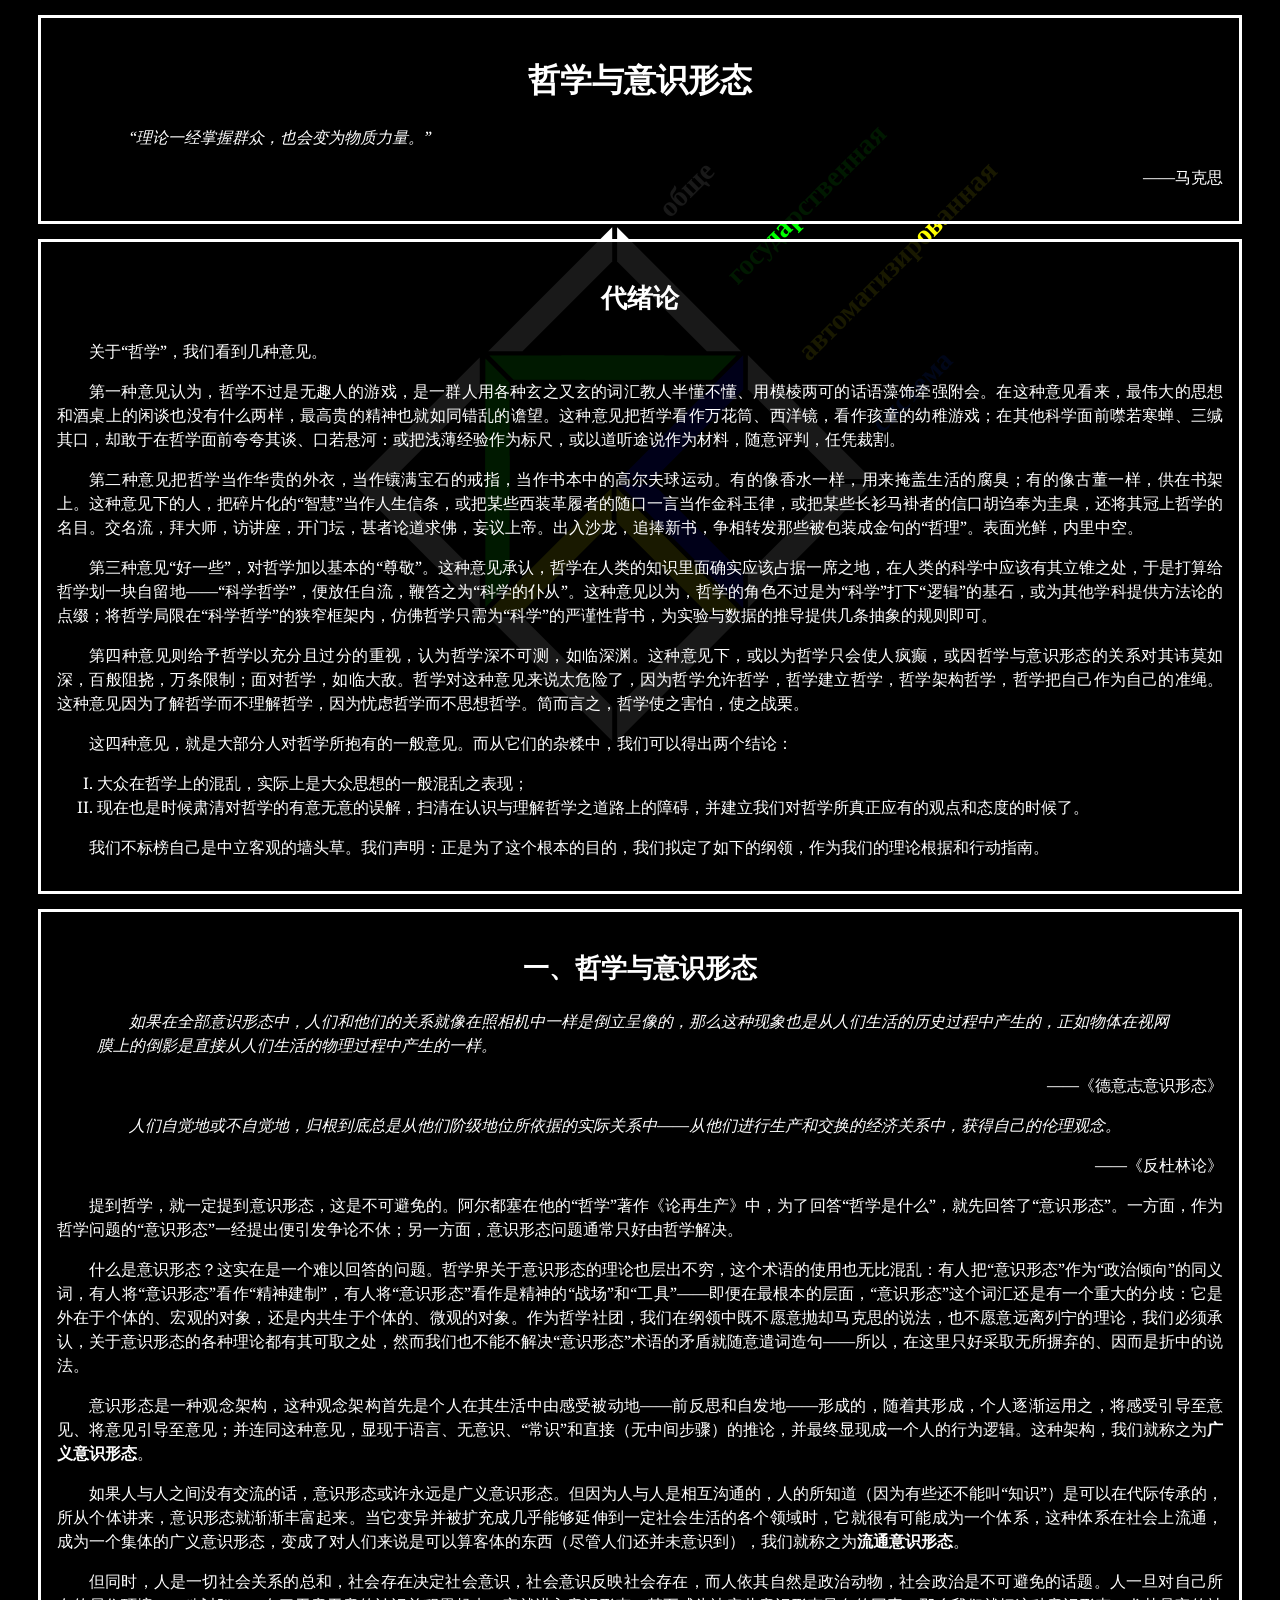
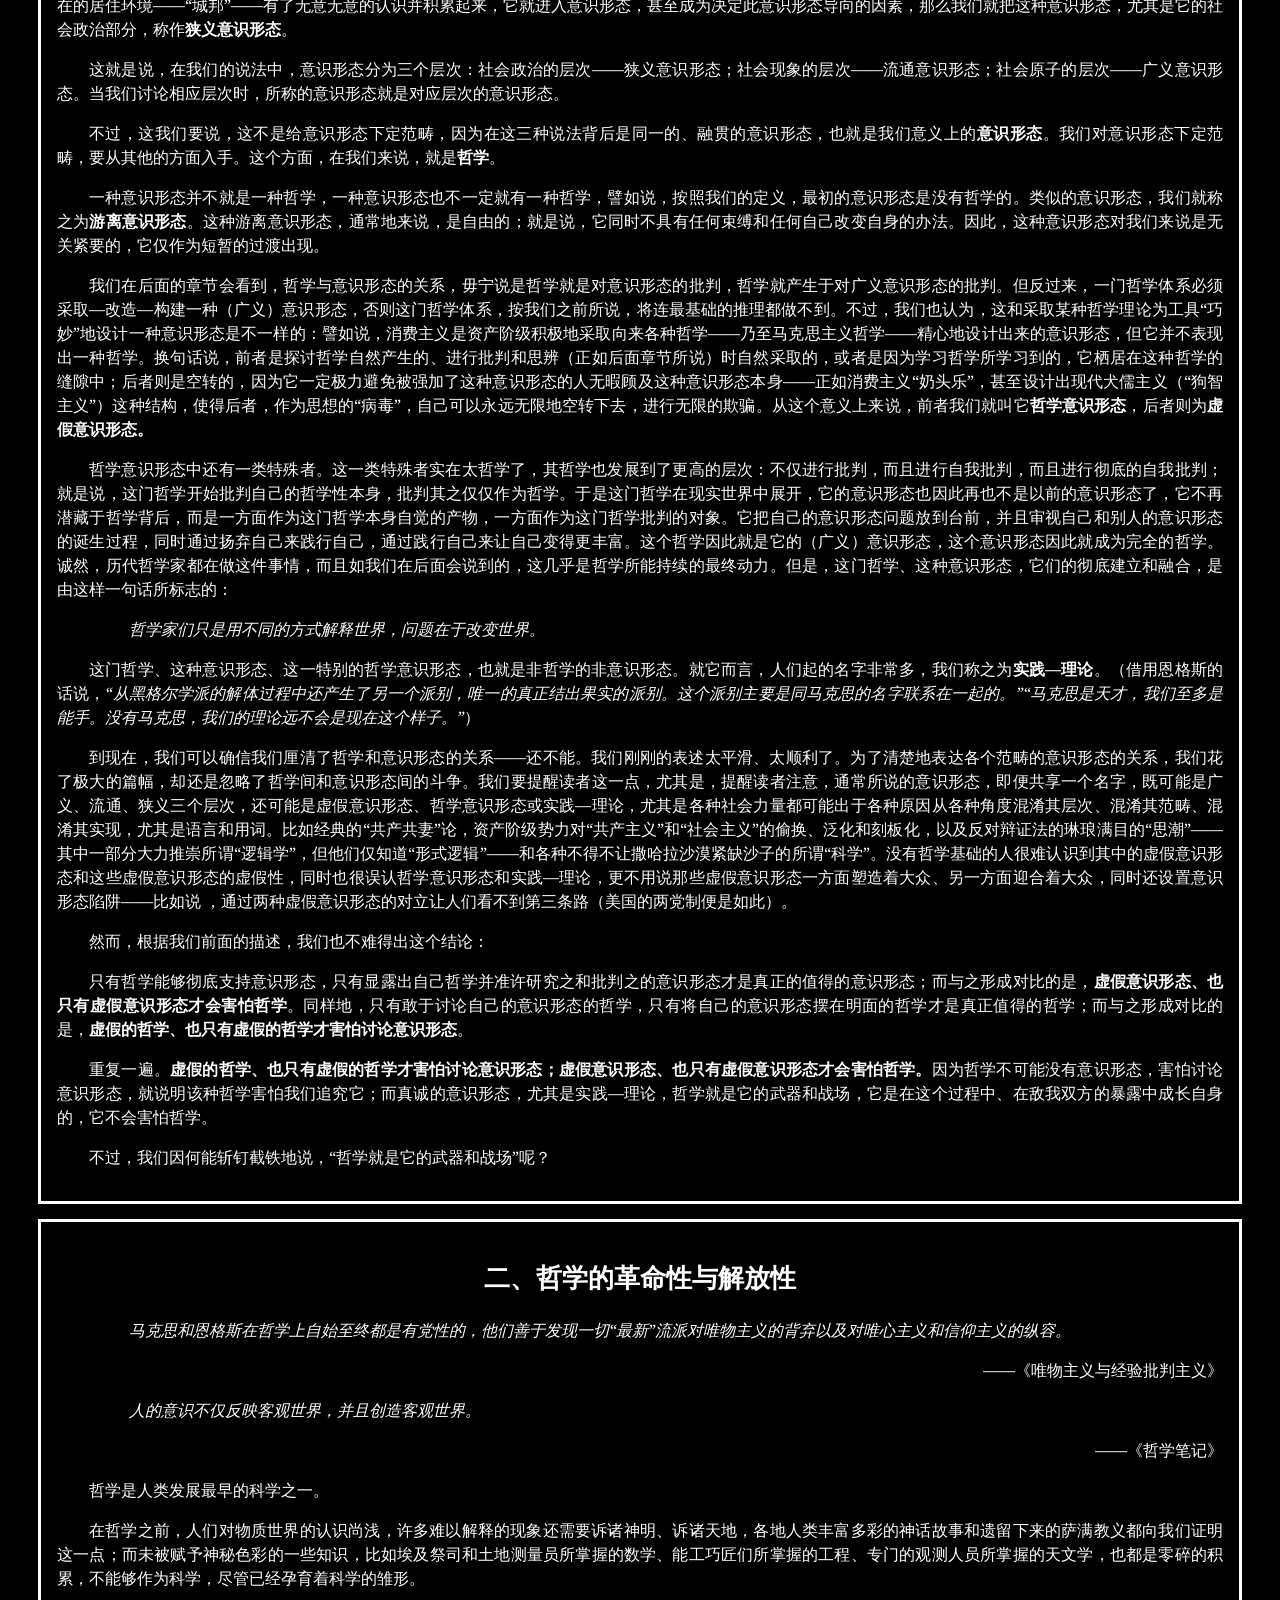
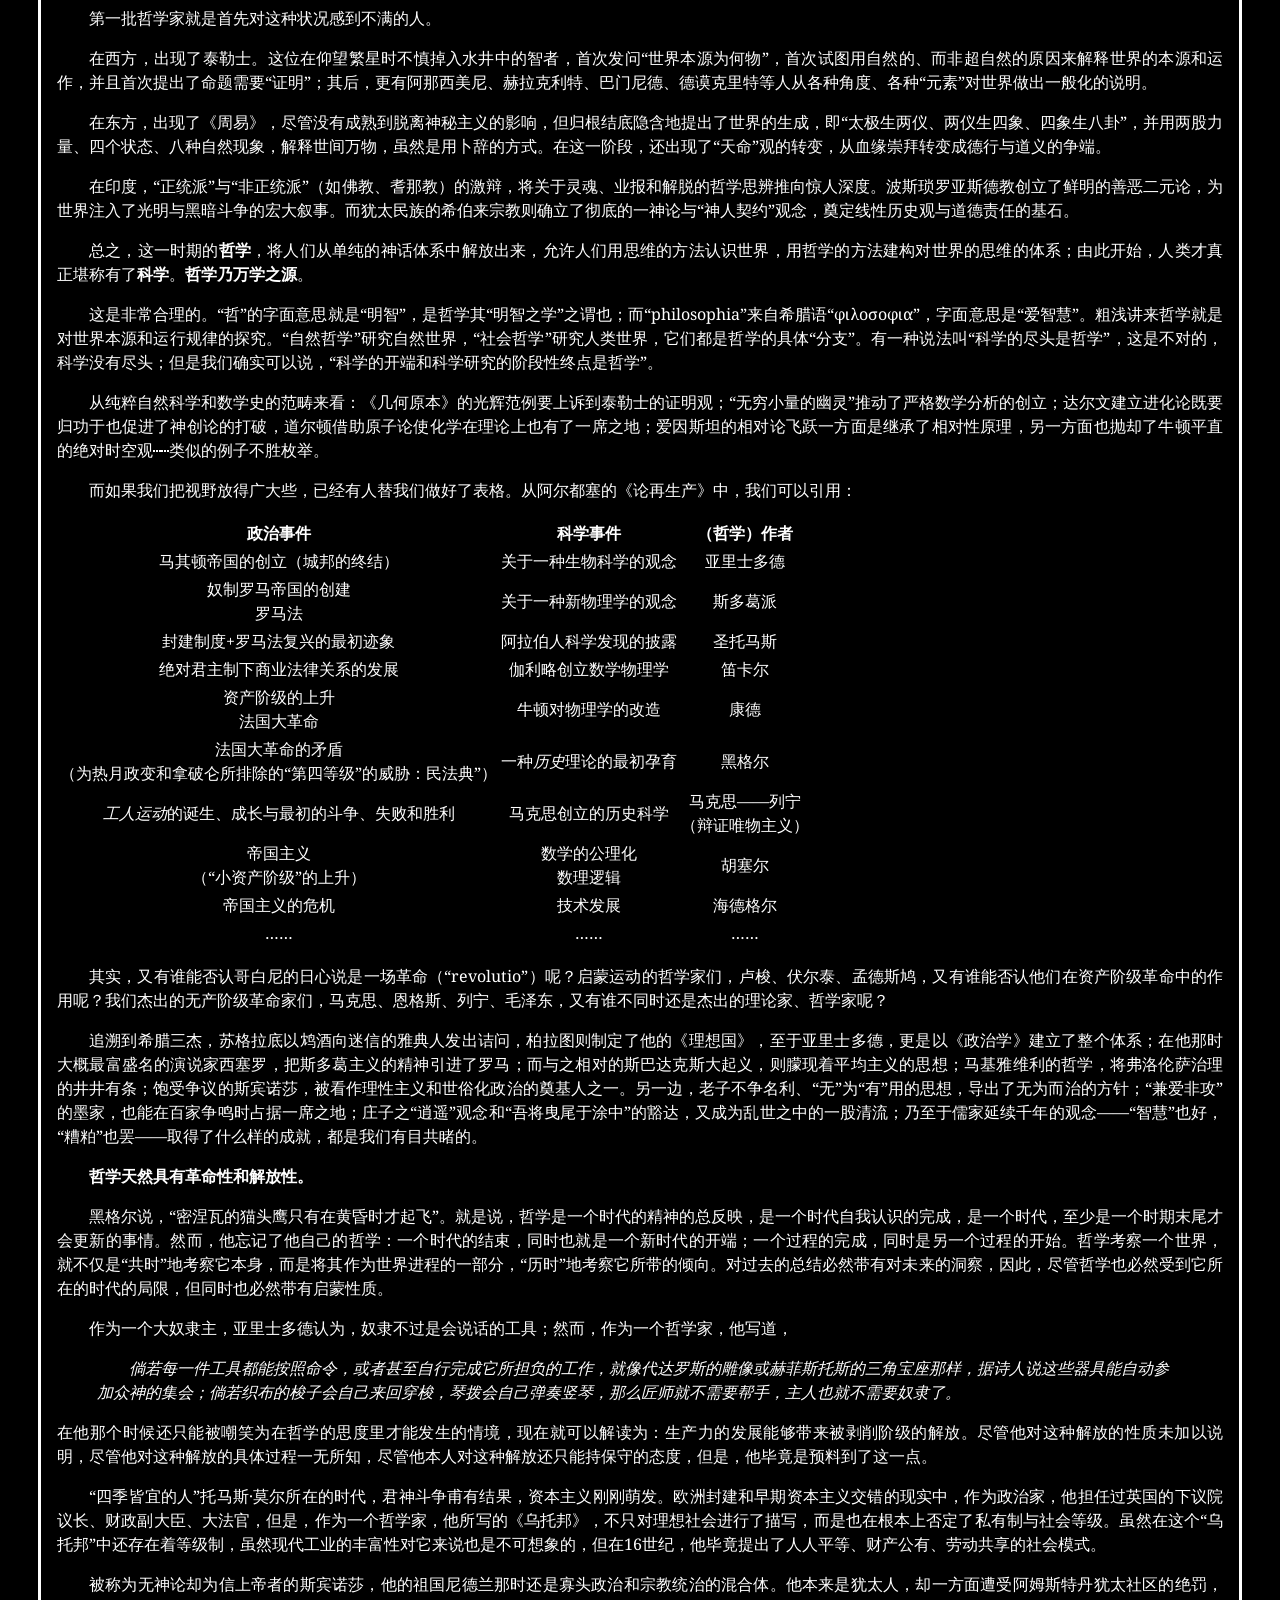
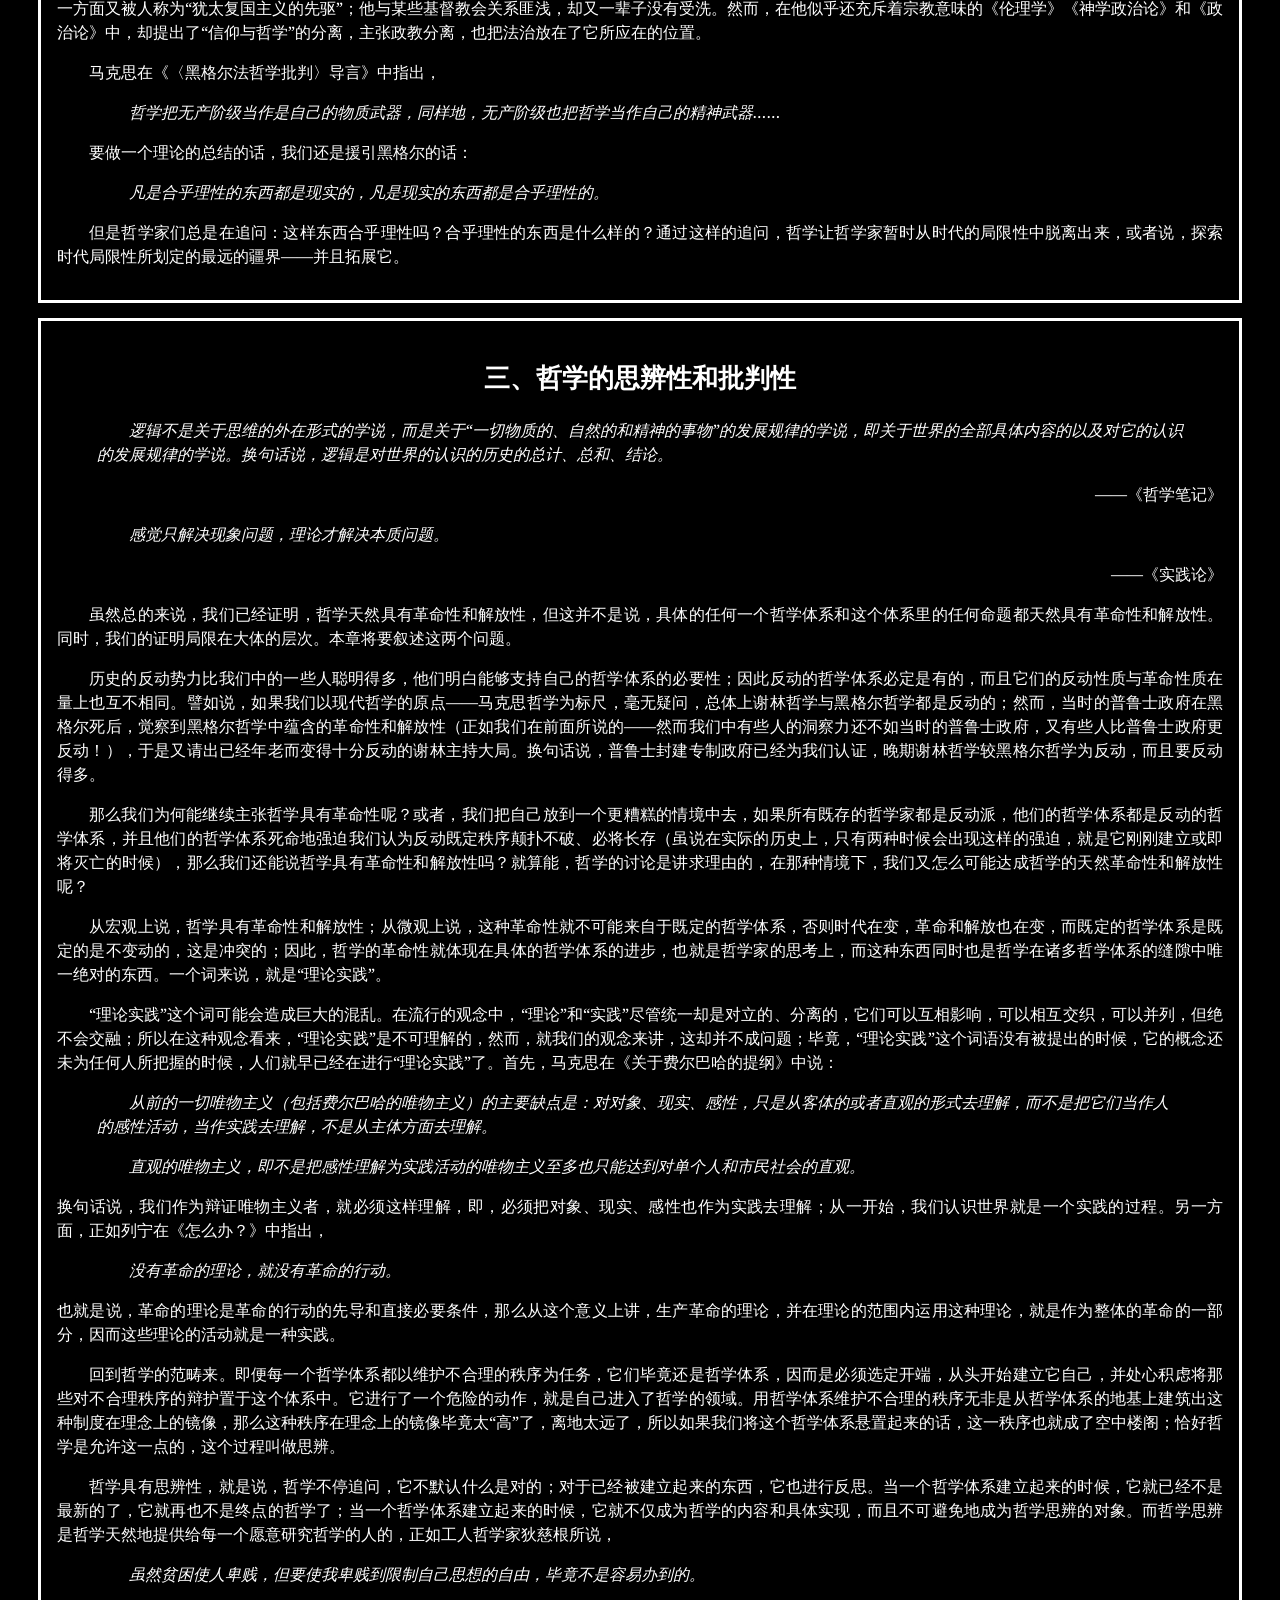
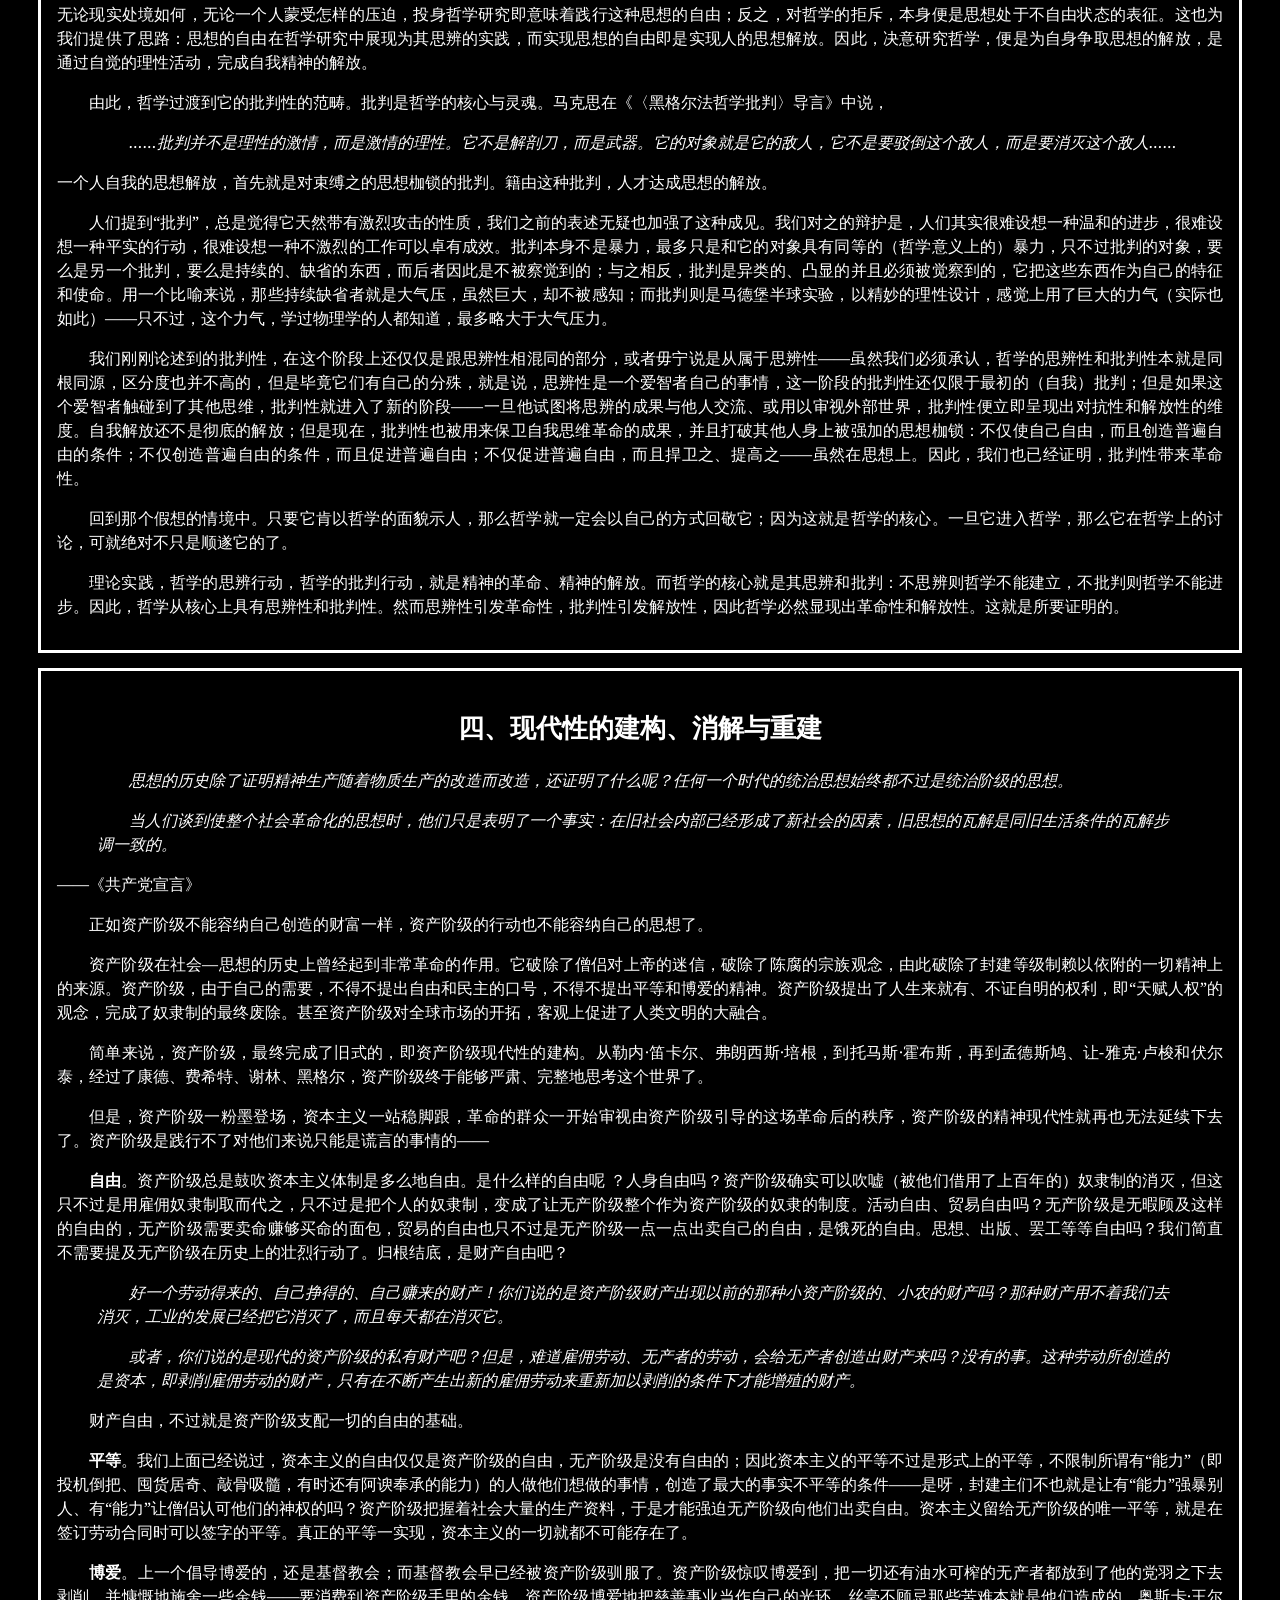
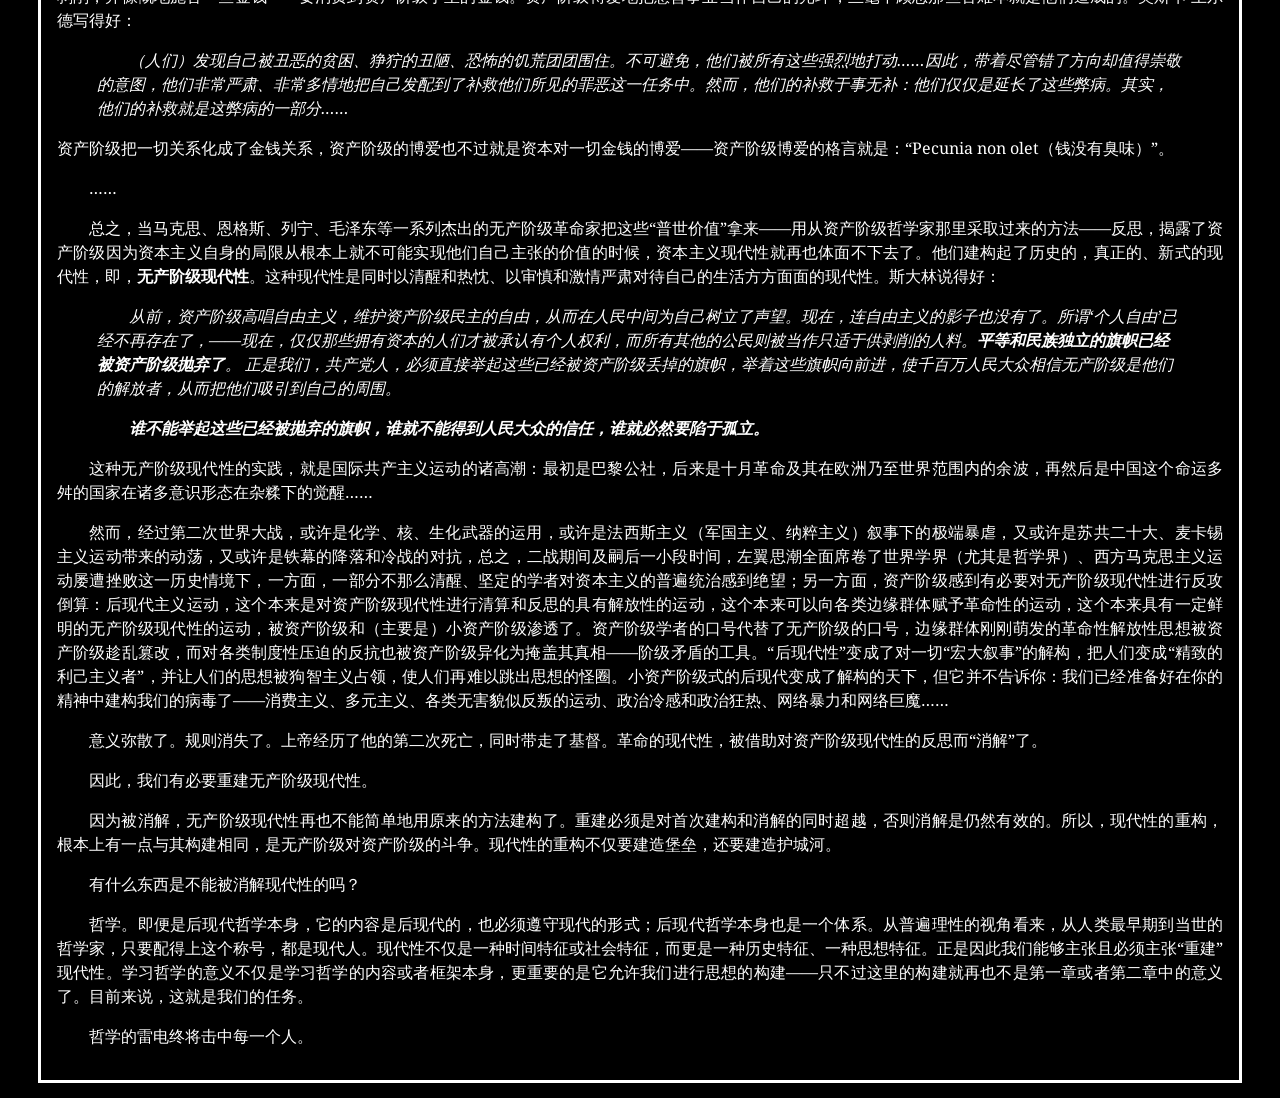
==== commit b159c295: "CSS corection Co-authored-by: Copilot <copilot@github.com>" ====
--- a/Articulus/哲学与意识形态.html
+++ b/Articulus/哲学与意识形态.html
@@ -6,6 +6,7 @@
     <meta name="viewport" content="width=device-width, initial-scale=1.0" />
     <title>Aurelius</title>
     <link rel="stylesheet" href="./../CSS/aurelius.css" />
+    <link rel="stylesheet" href="./../CSS/textus.css" />
 </head>
 
 <body>
--- a/CSS/aurelius.css
+++ b/CSS/aurelius.css
@@ -1,205 +1,8 @@
-@font-face {
-    font-family: "Simp_C";
-    src: url("./../font/NotoSerifSC.ttf") format("truetype-variations");
-    font-style: normal;
-}
-
-@font-face {
-    font-family: "Simp_C";
-    src: url("./../font/ZhuqueFangsong-Regular.ttf");
-    font-style: italic;
-}
-
-@font-face {
-    font-family: "Noto Serif";
-    src: url("./../font/NotoSerif.ttf") format("truetype-variations");
-    font-style: normal;
-}
-@font-face {
-    font-family: "Noto Serif";
-    src: url("./../font/NotoSerif-Italic.ttf") format("truetype-variations");
-    font-style: italic;
-}
 body
 {
     background: url("./../image/OGAS.svg") black no-repeat center fixed;
     background-size: contain;
     color:white;
-}
-/*对齐*/
-.align_C {
-    text-align: center;
-    text-indent: 0em;
-}
-
-.align_L {
-    text-align: left;
-    text-indent: 0em;
-}
-
-.align_R {
-    text-align: right;
-    text-indent: 0em;
-}
-
-/*标题*/
-h1 {
-    text-align: center;
-    /*居中*/
-    line-height: 1.5;
-    /*行高*/
-    font-family: "Noto Serif", "Simp_C", serif;
-    font-style: normal;
-    /*字体族*/
-    font-size: 2em;
-    font-weight: bold;
-    /*粗体*/
-}
-
-h2 {
-    text-align: center;
-    /*居中*/
-    line-height: 1.5;
-    /*行高*/
-    font-family: "Noto Serif", "Simp_C", serif;
-    font-style: normal;
-    /*字体族*/
-    font-size: 1.6em;
-    font-weight: bold;
-    /*粗体*/
-}
-
-h3 {
-    text-align: center;
-    /*居中*/
-    line-height: 1.5;
-    /*行高*/
-    font-family: "Noto Serif", "Simp_C", serif;
-    font-style: normal; 
-    /*字体族*/
-    font-size: 1.5em;
-    font-weight: bold;
-    /*粗体*/
-}
-
-h4 {
-    text-align: center;
-    /*居中*/
-    line-height: 1.5;
-    /*行高*/
-    font-family: "Noto Serif", "Simp_C", serif;
-    font-style: normal; 
-    /*字体族*/
-    font-size: 1.25em;
-    font-weight: bold;
-    /*粗体*/
-}
-
-h5 {
-    text-align: center;
-    /*居中*/
-    line-height: 1.5;
-    /*行高*/
-    font-family: "Noto Serif", "Simp_C", serif;
-    font-style: normal;
-    /*字体族*/
-    font-size: 1.2em;
-    font-weight: bold;
-    /*粗体*/
-}
-
-h6 {
-    text-align: center;
-    /*居中*/
-    line-height: 1.5;
-    /*行高*/
-    font-family: "Noto Serif", "Simp_C", serif;
-    font-style: normal;
-    /*字体族*/
-    font-size: 1em;
-    font-weight: bold;
-    /*粗体*/
-}
-
-.inlineTitle
-
-/*行内标题*/
-    {
-    text-align: center;
-    line-height: 1.5;
-    /*行高*/
-    font-family: "Noto Serif", "Simp_C", serif;
-    font-style: normal;
-    /*字体族*/
-    font-size: 1.5em;
-    font-weight: bold;
-    /*粗体*/
-}
-
-p {
-    text-align: left;
-    text-indent: 2em;
-    line-height: 1.5;
-    font-family: "Noto Serif", "Simp_C", serif;
-    font-style: normal;
-    font-size: 1em;
-}
-
-.hang {
-    text-align: left;
-    text-indent: -2em;
-    line-height: 1.5;
-    font-family: "Noto Serif", "Simp_C", serif;
-    font-style: normal;
-    font-size: 1em;
-}
-
-.textus {
-    text-align: left;
-    text-indent: 2em;
-    line-height: 1.5;
-    font-family: "Noto Serif", "Simp_C", serif;
-    font-style: normal;
-    font-size: 1em;
-}
-
-.NIndt_textus {
-    text-align: left;
-    text-indent: 0;
-    line-height: 1.5;
-    font-family: "Noto Serif", "Simp_C", serif;
-    font-style: normal;
-    font-size: 1em;
-}
-
-blockquote {
-    font-family: "Noto Serif", "Simp_C", italic;
-    font-style: italic;
-    text-indent: 2em;
-    line-height: 1.5;
-    font-size: 1em;
-}
-
-q {
-    font-family: "Noto Serif", "Simp_C", italic;
-    font-style: italic;
-    line-height: 1.5;
-    font-size: 1em;
-}
-
-.quote {
-    font-family: "Noto Serif", "Simp_C", italic;
-    font-style: italic;
-    line-height: 1.5;
-    font-size: 1em;
-}
-
-.blockquote {
-    font-family: "Noto Serif", "Simp_C", italic;
-    font-style: italic;
-    text-indent: 2em;
-    line-height: 1.5;
-    font-size: 1em;
 }
 
 div
@@ -210,6 +13,14 @@
     border: 3px solid white;
 }
 
+div.virtual
+{
+    background-color: rgba(0, 0, 0, 0);
+    margin: none;
+    padding: none;
+    border: none;
+}
+
 .block
 {
     background-color: rgba(0, 0, 0, 0.9);
@@ -217,28 +28,28 @@
     padding: 1em 1em 1em 1em;
     border: 3px solid white;
 }
+.flex-container
+{
+    display : flex;
+    flex-wrap: wrap;
+}
 
-table.left
+.flex-container.row
 {
-    font-family: "Noto Serif", "Simp_C", normal;
-    font-style: normal;
-    line-height: 1.5;
-    font-size: 1em;
-    text-align: left;
+    display : flex;
+    flex-wrap: wrap;
+    flex-direction: row;
 }
-table.center
+.flex-container.column
 {
-    font-family: "Noto Serif", "Simp_C", normal;
-    font-style: normal;
-    line-height: 1.5;
-    font-size: 1em;
-    text-align: center;
+    display : flex;
+    flex-wrap: wrap;
+    flex-direction: column;
 }
-table.right
+.null
 {
-    font-family: "Noto Serif", "Simp_C", normal;
-    font-style: normal;
-    line-height: 1.5;
-    font-size: 1em;
-    text-align: right;
+    background-color: rgba(0, 0, 0, 0);
+    margin: none;
+    padding: none;
+    border: none;
 }
--- a/CSS/textus.css
+++ b/CSS/textus.css
@@ -0,0 +1,235 @@
+@font-face {
+    font-family: "Simp_C";
+    src: url("./../font/NotoSerifSC.ttf") format("truetype-variations");
+    font-style: normal;
+}
+
+@font-face {
+    font-family: "Simp_C";
+    src: url("./../font/ZhuqueFangsong-Regular.ttf");
+    font-style: italic;
+}
+
+@font-face {
+    font-family: "Noto Serif";
+    src: url("./../font/NotoSerif.ttf") format("truetype-variations");
+    font-style: normal;
+}
+@font-face {
+    font-family: "Noto Serif";
+    src: url("./../font/NotoSerif-Italic.ttf") format("truetype-variations");
+    font-style: italic;
+}
+/*对齐*/
+.align_C {
+    text-align: center;
+    text-indent: 0em;
+}
+
+.align_L {
+    text-align: left;
+    text-indent: 0em;
+}
+
+.align_R {
+    text-align: right;
+    text-indent: 0em;
+}
+
+/*标题*/
+h1 {
+    text-align: center;
+    /*居中*/
+    line-height: 1.5;
+    /*行高*/
+    font-family: "Noto Serif", "Simp_C", serif;
+    font-style: normal;
+    /*字体族*/
+    font-size: 2em;
+    font-weight: bold;
+    /*粗体*/
+}
+
+h2 {
+    text-align: center;
+    /*居中*/
+    line-height: 1.5;
+    /*行高*/
+    font-family: "Noto Serif", "Simp_C", serif;
+    font-style: normal;
+    /*字体族*/
+    font-size: 1.6em;
+    font-weight: bold;
+    /*粗体*/
+}
+
+h3 {
+    text-align: center;
+    /*居中*/
+    line-height: 1.5;
+    /*行高*/
+    font-family: "Noto Serif", "Simp_C", serif;
+    font-style: normal; 
+    /*字体族*/
+    font-size: 1.5em;
+    font-weight: bold;
+    /*粗体*/
+}
+
+h4 {
+    text-align: center;
+    /*居中*/
+    line-height: 1.5;
+    /*行高*/
+    font-family: "Noto Serif", "Simp_C", serif;
+    font-style: normal; 
+    /*字体族*/
+    font-size: 1.25em;
+    font-weight: bold;
+    /*粗体*/
+}
+
+h5 {
+    text-align: center;
+    /*居中*/
+    line-height: 1.5;
+    /*行高*/
+    font-family: "Noto Serif", "Simp_C", serif;
+    font-style: normal;
+    /*字体族*/
+    font-size: 1.2em;
+    font-weight: bold;
+    /*粗体*/
+}
+
+h6 {
+    text-align: center;
+    /*居中*/
+    line-height: 1.5;
+    /*行高*/
+    font-family: "Noto Serif", "Simp_C", serif;
+    font-style: normal;
+    /*字体族*/
+    font-size: 1em;
+    font-weight: bold;
+    /*粗体*/
+}
+
+.inlineTitle
+
+/*行内标题*/
+    {
+    text-align: center;
+    line-height: 1.5;
+    /*行高*/
+    font-family: "Noto Serif", "Simp_C", serif;
+    font-style: normal;
+    /*字体族*/
+    font-size: 1.5em;
+    font-weight: bold;
+    /*粗体*/
+}
+
+p {
+    text-align: justify;
+    text-indent: 2em;
+    line-height: 1.5;
+    font-family: "Noto Serif", "Simp_C", serif;
+    font-style: normal;
+    font-size: 1em;
+}
+
+.hang {
+    text-align: justify;
+    text-indent: -2em;
+    line-height: 1.5;
+    font-family: "Noto Serif", "Simp_C", serif;
+    font-style: normal;
+    font-size: 1em;
+}
+
+.textus {
+    text-align: justify;
+    text-indent: 2em;
+    line-height: 1.5;
+    font-family: "Noto Serif", "Simp_C", serif;
+    font-style: normal;
+    font-size: 1em;
+}
+
+.NIndt_textus {
+    text-align: justify;
+    text-indent: 0;
+    line-height: 1.5;
+    font-family: "Noto Serif", "Simp_C", serif;
+    font-style: normal;
+    font-size: 1em;
+}
+
+blockquote {
+    font-family: "Noto Serif", "Simp_C", italic;
+    font-style: italic;
+    text-indent: 2em;
+    line-height: 1.5;
+    font-size: 1em;
+}
+
+q {
+    font-family: "Noto Serif", "Simp_C", italic;
+    font-style: italic;
+    line-height: 1.5;
+    font-size: 1em;
+}
+
+.quote {
+    font-family: "Noto Serif", "Simp_C", italic;
+    font-style: italic;
+    line-height: 1.5;
+    font-size: 1em;
+}
+
+.blockquote {
+    font-family: "Noto Serif", "Simp_C", italic;
+    font-style: italic;
+    text-indent: 2em;
+    line-height: 1.5;
+    font-size: 1em;
+}
+table.left
+{
+    font-family: "Noto Serif", "Simp_C", normal;
+    font-style: normal;
+    line-height: 1.5;
+    font-size: 1em;
+    text-align: justify;
+}
+table.center
+{
+    font-family: "Noto Serif", "Simp_C", normal;
+    font-style: normal;
+    line-height: 1.5;
+    font-size: 1em;
+    text-align: center;
+}
+table.right
+{
+    font-family: "Noto Serif", "Simp_C", normal;
+    font-style: normal;
+    line-height: 1.5;
+    font-size: 1em;
+    text-align: right;
+}
+a:link
+{
+    color : aqua;
+}
+
+a:visited
+{
+    color : orange;
+}
+
+a:hover
+{
+    color : yellow;
+}
